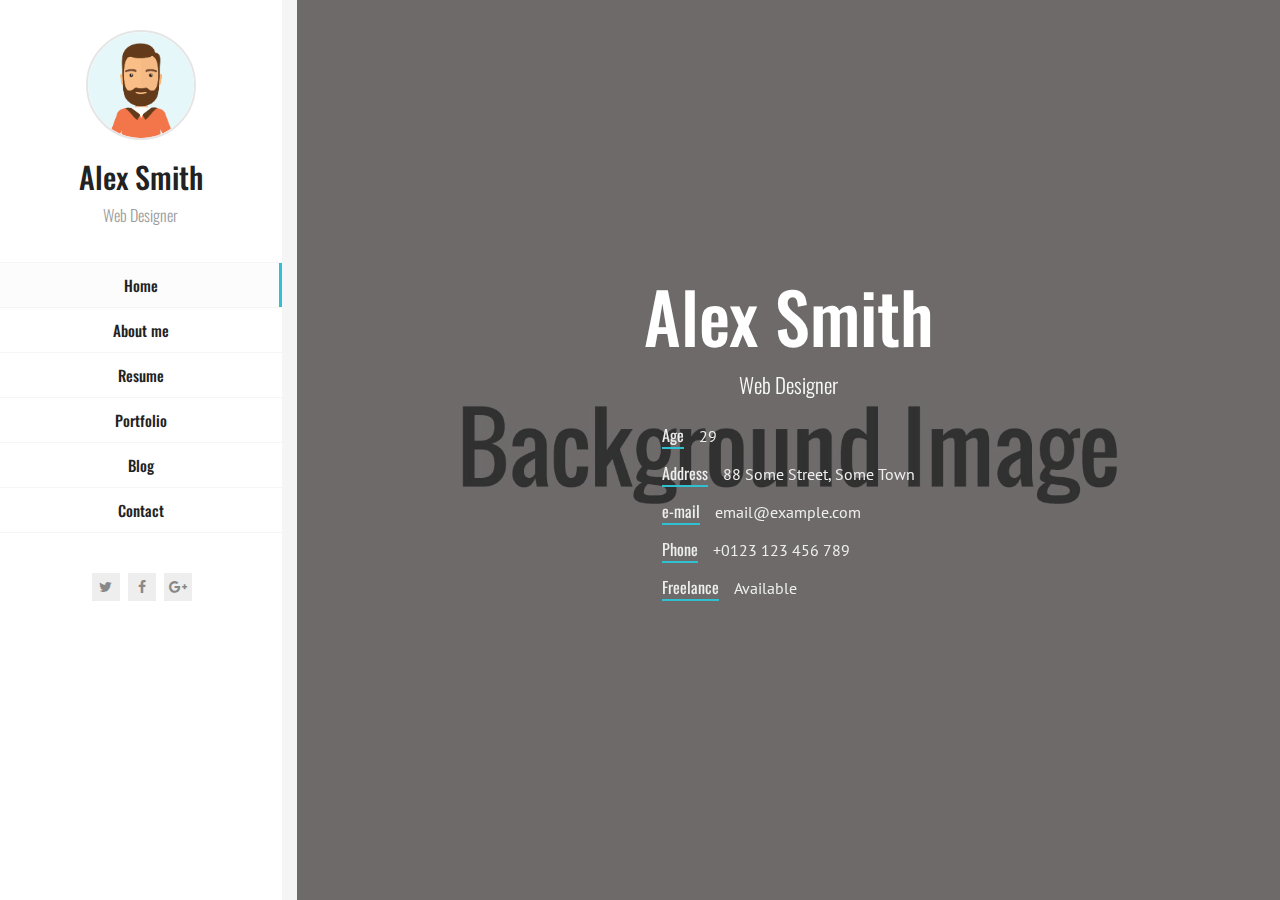
==== Sunshine - Responsive vCard Template v2/sunshine-html-template-blue/index.html @ 58177de7 "initial addition" ====
<!DOCTYPE html>
<html lang="en" class="no-js">
  <head>
    <meta charset="UTF-8" />
    <meta http-equiv="X-UA-Compatible" content="IE=edge"> 
    <title>Sunshine - Responsive vCard Template</title>
    <meta name="viewport" content="width=device-width, initial-scale=1, maximum-scale=1" />
    <meta name="description" content="Sunshine - Responsive vCard Template" />
    <meta name="keywords" content="vcard, resposnive, retina, resume, jquery, css3, bootstrap, Sunshine, portfolio" />
    <meta name="author" content="lmtheme" />
    <link rel="shortcut icon" href="favicon.ico">

    <link rel="stylesheet" href="css/bootstrap.css">
    <link rel="stylesheet" href="css/normalize.css">
    <link rel="stylesheet" href="css/transition-animations.css">
    <link rel="stylesheet" href="css/owl.carousel.css">
    <link rel="stylesheet" href="css/magnific-popup.css">
    <link rel="stylesheet" href="css/animate.css">
    <link rel="stylesheet" href="css/main.css" type="text/css">

    <script src="js/jquery-2.1.3.min.js"></script>
    <script src="js/modernizr.custom.js"></script>

    <script src='https://www.google.com/recaptcha/api.js'></script>
  </head>

  <body>
    <!-- Loading animation -->
    <div class="preloader">
      <div class="preloader-animation">
        <div class="dot1"></div>
        <div class="dot2"></div>
      </div>
    </div>
    <!-- /Loading animation -->

    <div id="page" class="page">
      <!-- Header -->
      <header id="site_header" class="header mobile-menu-hide">
        <div class="my-photo">
          <img src="images/my_photo.png" alt="image">
          <div class="mask"></div>
        </div>

        <div class="site-title-block">
          <h1 class="site-title">Alex Smith</h1>
          <p class="site-description">Web Designer</p>
        </div>

        <!-- Navigation & Social buttons -->
        <div class="site-nav">
          <!-- Main menu -->
          <ul id="nav" class="site-main-menu">
            <!-- About Me Subpage link -->
            <li>
              <a class="pt-trigger" href="#home" data-animation="58" data-goto="1">Home</a><!-- href value = data-id without # of .pt-page. Data-goto is the number of section -->
            </li>
            <!-- /About Me Subpage link -->
            <!-- About Me Subpage link -->
            <li>
              <a class="pt-trigger" href="#about_me" data-animation="59" data-goto="2">About me</a>
            </li>
            <!-- /About Me Subpage link -->
            <li>
              <a class="pt-trigger" href="#resume" data-animation="60" data-goto="3">Resume</a>
            </li>
            <li>
              <a class="pt-trigger" href="#portfolio" data-animation="61" data-goto="4">Portfolio</a>
            </li>
            <li>
              <a class="pt-trigger" href="#blog" data-animation="58" data-goto="5">Blog</a>
            </li>
            <li>
              <a class="pt-trigger" href="#contact" data-animation="59" data-goto="6">Contact</a>
            </li>
          </ul>
          <!-- /Main menu -->

          <!-- Social buttons -->
          <ul class="social-links">
            <li><a class="tip social-button" href="#" title="Twitter"><i class="fa fa-twitter"></i></a></li> <!-- Full list of social icons: http://fontawesome.io/icons/#brand -->
            <li><a class="tip social-button" href="#" title="Facebook"><i class="fa fa-facebook"></i></a></li>
            <li><a class="tip social-button" href="#" title="Google Plus"><i class="fa fa-google-plus"></i></a></li>
            <!--<li><a class="tip social-button" href="#" title="Youtube"><i class="fa fa-youtube"></i></a></li>-->
            <!--<li><a class="tip social-button" href="#" title="last.fm"><i class="fa fa-lastfm"></i></a></li>-->
            <!--<li><a class="tip social-button" href="#" title="Dribbble"><i class="fa fa-dribbble"></i></a></li>-->
          </ul>
          <!-- /Social buttons -->
        </div>
        <!-- Navigation & Social buttons -->
      </header>
      <!-- /Header -->

      <!-- Mobile Header -->
      <div class="mobile-header mobile-visible">
        <div class="mobile-logo-container">
          <div class="mobile-site-title">Alex Smith</div>
        </div>

        <a class="menu-toggle mobile-visible">
          <i class="fa fa-bars"></i>
        </a>
      </div>
      <!-- /Mobile Header -->

      <!-- Main Content -->
      <div id="main" class="site-main">
        <!-- Page changer wrapper -->
        <div class="pt-wrapper">
          <!-- Subpages -->
          <div class="subpages">

            <!-- Home Subpage -->
            <section class="pt-page pt-page-1 section-with-bg section-paddings-0" style="background-image: url(images/home_page_bg_1.jpg);" data-id="home">
              <div class="home-page-block-bg">
                <div class="mask"></div>
              </div>
              <div class="home-page-block">
                <div class="v-align">
                  <h2>Alex Smith</h2>
                  <div id="rotate" class="text-rotate">
                    <div>
                      <p class="home-page-description">Web Designer</p>
                    </div>
                    <div>
                      <p class="home-page-description">Frontend-developer</p>
                    </div>
                  </div>

                  <div class="block end" style="text-align: center">
                    <ul class="info-list">
                      <li><span class="title">Age</span><span class="value">29</span></li>
                      <li><span class="title">Address</span><span class="value">88 Some Street, Some Town</span></li>
                      <li><span class="title">e-mail</span><span class="value"><a href="mailto:email@example.com">email@example.com</a></span></li>
                      <li><span class="title">Phone</span><span class="value">+0123 123 456 789</span></li>
                      <li><span class="title">Freelance</span><span class="value available">Available</span></li>
                    </ul>
                  </div>
                </div>
              </div>
            </section>
            <!-- End of Home Subpage -->

            <!-- About Me Subpage -->
            <section class="pt-page pt-page-2" data-id="about_me">
              <div class="section-title-block">
                <h2 class="section-title">About Me</h2>
                <h5 class="section-description">Artist, Thinker, Creative Doer</h5>
              </div>

              <div class="row">
                <div class="col-sm-6 col-md-6 subpage-block">
                  <div class="general-info">
                    <h3>I am Web Developer/Designer @ Company.com</h3>
                    <p>Proin laoreet elementum ligula, ac tincidunt lorem accumsan nec. Fusce eget urna ante. Donec massa velit, varius a accumsan ac, tempor iaculis massa. Sed placerat justo sed libero varius vulputate. Ut a mi tempus massa malesuada fermentum.</p>
                    <p>Sed eleifend sed nibh nec fringilla. Donec eu cursus sem, vitae tristique ante. Cras pretium rutrum egestas. Integer ultrices libero sed justo vehicula, eget tincidunt tortor tempus. Sed tellus nibh, lobortis ut blandit sed, convallis a mauris.</p>
                  </div>
                </div>

                <div class="col-sm-6 col-md-6 subpage-block">
                  <div class="block-title">
                    <h3>Testimonials</h3>
                  </div>
                  <div class="testimonials owl-carousel">
                    <!-- Testimonial 2 -->
                    <div class="testimonial-item">
                      <!-- Testimonial Content -->
                      <div class="testimonial-content">
                        <div class="testimonial-text">
                          <p>"Proin auctor pulvinar tellus, et venenatis ligula pharetra eu. Duis dictum nisi sed pellentesque euismod."</p>
                        </div>
                      </div>            
                      <!-- /Testimonial Content -->  
                      <!-- Testimonial Author -->
                      <div class="testimonial-credits">
                        <!-- Picture -->
                        <div class="testimonial-picture">
                          <img src="images/testimonials/testimonila_photo_2.png" alt="">
                        </div>              
                        <!-- /Picture -->
                        <!-- Testimonial author information -->
                        <div class="testimonial-author-info">
                          <p class="testimonial-author">Bryan Morris</p>
                          <p class="testimonial-firm">Sun Foods</p>
                        </div>
                      </div>
                      <!-- /Testimonial author information -->               
                    </div>
                    <!-- End of Testimonial 2 -->

                    <!-- Testimonial 2 -->
                    <div class="testimonial-item" style="width:100%">
                      <!-- Testimonial Content -->
                      <div class="testimonial-content">
                        <div class="testimonial-text">
                          <p>"Vivamus porta dapibus tristique. Suspendisse et arcu eget nisi convallis eleifend nec ac lorem."</p>
                        </div>
                      </div>            
                      <!-- /Testimonial Content -->  
                      <!-- Testimonial Author -->
                      <div class="testimonial-credits">
                        <!-- Picture -->
                        <div class="testimonial-picture">
                          <img src="images/testimonials/testimonial_photo_1.png" alt="">
                        </div>              
                        <!-- /Picture -->
                        <!-- Testimonial author information -->
                        <div class="testimonial-author-info">
                          <p class="testimonial-author">John Doe</p>
                          <p class="testimonial-firm">Apple Inc.</p>
                        </div>
                      </div>
                      <!-- /Testimonial author information -->               
                    </div>
                    <!-- End of Testimonial 2 -->
                  </div>
                </div>
              </div>

              <!-- Services block -->
              <div class="block-title">
                <h3>Services</h3>
              </div>

              <div class="row">
                <div class="col-sm-6 col-md-3 subpage-block">
                  <div class="service-block"> 
                    <div class="service-info">
                      <img src="images/service/web_design.png" alt="Responsive Design">
                      <h4>Web Design</h4>
                      <p>Lorem ipsum dolor sit amet, consectetur adipisicing elit, sed do eiusmod tempor.</p>
                    </div>
                  </div>
                </div>

                <div class="col-sm-6 col-md-3 subpage-block">
                  <div class="service-block"> 
                    <div class="service-info">
                      <img src="images/service/copywrite.png" alt="Copywriter">
                      <h4>Copywriter</h4>
                      <p>Lorem ipsum dolor sit amet, consectetur adipisicing elit, sed do eiusmod tempor.</p>
                    </div>
                  </div>
                </div>

                <div class="col-sm-6 col-md-3 subpage-block">
                  <div class="service-block"> 
                    <div class="service-info">
                      <img src="images/service/ecommerce.png" alt="E-Commerce">
                      <h4>E-Commerce</h4>
                      <p>Lorem ipsum dolor sit amet, consectetur adipisicing elit, sed do eiusmod tempor.</p>
                    </div>
                  </div>
                </div>

                <div class="col-sm-6 col-md-3 subpage-block">
                  <div class="service-block"> 
                    <div class="service-info">
                      <img src="images/service/management.png" alt="Management">
                      <h4>Management</h4>
                      <p>Lorem ipsum dolor sit amet, consectetur adipisicing elit, sed do eiusmod tempor.</p>
                    </div>
                  </div>
                </div>
              </div>
              <!-- End of Services block -->

              <!-- Clients block -->
              <div class="block-title">
                <h3>Clients</h3>
              </div>

              <div class="row">
                <div class="col-sm-4 col-md-2 subpage-block">
                  <div class="client_block">
                    <a href="#" target="_blank"><img src="images/clients/client_1.png" alt="image"></a>
                  </div>
                </div>

                <div class="col-sm-4 col-md-2 subpage-block">
                  <div class="client_block">
                    <a href="#" target="_blank"><img src="images/clients/client_2.png" alt="image"></a>
                  </div>
                </div>

                <div class="col-sm-4 col-md-2 subpage-block">
                  <div class="client_block">
                    <a href="#" target="_blank"><img src="images/clients/client_3.png" alt="image"></a>
                  </div>
                </div>

                <div class="col-sm-4 col-md-2 subpage-block">
                  <div class="client_block">
                    <a href="#" target="_blank"><img src="images/clients/client_4.png" alt="image"></a>
                  </div>
                </div>

                <div class="col-sm-4 col-md-2 subpage-block">
                  <div class="client_block">
                    <a href="#" target="_blank"><img src="images/clients/client_5.png" alt="image"></a>
                  </div>
                </div>

                <div class="col-sm-4 col-md-2 subpage-block">
                  <div class="client_block">
                    <a href="#" target="_blank"><img src="images/clients/client_6.png" alt="image"></a>
                  </div>
                </div>
              </div>
              <!-- End of Clients block -->

              <!-- Fun facts block -->
              <div class="block-title">
                <h3>Fun Facts</h3>
              </div>

              <div class="row">
                <div class="col-sm-6 col-md-3 subpage-block">
                  <div class="fun-fact-block gray-bg"> 
                    <i class="pe-7s-icon pe-7s-smile"></i>
                    <h4>Happy Clients</h4>
                    <span class="fun-value">1,024</span>
                  </div>
                </div>

                <div class="col-sm-6 col-md-3 subpage-block">
                  <div class="fun-fact-block"> 
                    <i class="pe-7s-icon pe-7s-alarm"></i>
                    <h4>Working Hours</h4>
                    <span class="fun-value">6,256</span>
                  </div>
                </div>

                <div class="col-sm-6 col-md-3 subpage-block">
                  <div class="fun-fact-block gray-bg"> 
                    <i class="pe-7s-icon pe-7s-medal"></i>
                    <h4>Awards Won</h4>
                    <span class="fun-value">21</span>
                  </div>
                </div>

                <div class="col-sm-6 col-md-3 subpage-block">
                  <div class="fun-fact-block"> 
                    <i class="pe-7s-icon pe-7s-coffee"></i>
                    <h4>Coffee Consumed</h4>
                    <span class="fun-value">20,000</span>
                  </div>
                </div>
              </div>
              <!-- End of Fun fucts block -->
            </section>
            <!-- End of About Me Subpage -->

            <!-- Resume Subpage -->
            <section class="pt-page pt-page-3" data-id="resume">
              <div class="section-title-block">
                <h2 class="section-title">Resume</h2>
                <h5 class="section-description">6 Years of Experience</h5>
              </div>

              <div class="row">
                <div class="col-sm-6 col-md-4 subpage-block">
                  <div class="block-title">
                    <h3>Education</h3>
                  </div>
                  <div class="timeline">
                    <!-- Single event -->
                    <div class="timeline-event te-primary">
                      <h5 class="event-date">2010</h5>
                      <h4 class="event-name">Specialization Course</h4>
                      <span class="event-description">University of Studies</span>
                      <p>Mauris magna sapien, pharetra consectetur fringilla vitae, interdum sed tortor.</p>
                    </div>
                    <!-- Single event -->
                    <div class="timeline-event te-primary">
                      <h5 class="event-date">2009</h5>
                      <h4 class="event-name">Specialization Course</h4>
                      <span class="event-description">University of Studies</span>
                      <p>Mauris magna sapien, pharetra consectetur fringilla vitae, interdum sed tortor.</p>
                    </div>
                    <!-- Single event -->
                    <div class="timeline-event te-primary">
                      <h5 class="event-date">2008</h5>
                      <h4 class="event-name">Specialization Course</h4>
                      <span class="event-description">University of Studies</span>
                      <p>Mauris magna sapien, pharetra consectetur fringilla vitae, interdum sed tortor.</p>
                    </div>
                  </div>
                </div>

                <div class="col-sm-6 col-md-4 subpage-block">
                  <div class="block-title">
                    <h3>Experience</h3>
                  </div>
                  <div class="timeline">
                    <!-- Single event -->
                    <div class="timeline-event te-primary">
                      <h5 class="event-date">Dec 2012 - Current</h5>
                      <h4 class="event-name">Frontend-developer</h4>
                      <span class="event-description">Web Agency</span>
                      <p>Mauris magna sapien, pharetra consectetur fringilla vitae, interdum sed tortor.</p>
                    </div>
                    <!-- Single event -->
                    <div class="timeline-event te-primary">
                      <h5 class="event-date">Dec 2011 - Nov 2012</h5>
                      <h4 class="event-name">Web Designer</h4>
                      <span class="event-description">Apple Inc.</span>
                      <p>Mauris magna sapien, pharetra consectetur fringilla vitae, interdum sed tortor.</p>
                    </div>
                    <!-- Single event -->
                    <div class="timeline-event te-primary">
                      <h5 class="event-date">Jan 2010 - Dec 2011</h5>
                      <h4 class="event-name">Graphic Designer</h4>
                      <span class="event-description">Web Agency</span>
                      <p>Mauris magna sapien, pharetra consectetur fringilla vitae, interdum sed tortor.</p>
                    </div>
                  </div>
                </div>

                <div class="col-sm-6 col-md-4 subpage-block">
                  <div class="block-title">
                    <h3>Design Skills</h3>
                  </div>
                  <div class="skills-info">
                    <h4>Web Design</h4>                               
                    <div class="skill-container">
                      <div class="skill-percentage skill-1"></div>
                    </div>

                    <h4>Graphic Design</h4>
                    <div class="skill-container">
                      <div class="skill-percentage skill-2"></div>
                    </div>

                    <h4>Print Design</h4>
                    <div class="skill-container">
                      <div class="skill-percentage skill-3"></div>
                    </div> 
                  </div>

                  <div class="block-title">
                    <h3>Coding Skills</h3>
                  </div>
                  <div class="skills-info">
                    <h4>HML5</h4>                               
                    <div class="skill-container">
                      <div class="skill-percentage skill-4"></div>
                    </div>

                    <h4>CSS3</h4>
                    <div class="skill-container">
                      <div class="skill-percentage skill-5"></div>
                    </div>

                    <h4>jQuery</h4>
                    <div class="skill-container">
                      <div class="skill-percentage skill-6"></div>
                    </div>

                    <h4>Wordpress</h4>
                    <div class="skill-container">
                      <div class="skill-percentage skill-7"></div>
                    </div>

                    <h4>PHP</h4>
                    <div class="skill-container">
                      <div class="skill-percentage skill-8"></div>
                    </div>
                  </div>
                </div>
              </div>
              <div class="row">
                <div class="col-sm-12 col-md-12">
                  <div class="download-cv-block">
                    <a class="button" target="_blank" href="#">Download CV</a>
                  </div>
                </div>
              </div>
            </section>
            <!-- End Resume Subpage -->


            <!-- Portfolio Subpage -->
            <section class="pt-page pt-page-4" data-id="portfolio">
              <div class="section-title-block">
                <h2 class="section-title">Portfolio</h2>
                <h5 class="section-description">My Best Works</h5>
              </div>

              <!-- Portfolio Content -->
              <div class="portfolio-content">
                            
                <!-- Portfolio filter -->
                <ul id="portfolio_filters" class="portfolio-filters">
                  <li class="active">
                    <a class="filter btn btn-sm btn-link active" data-group="all">All</a>
                  </li>
                  <li>
                    <a class="filter btn btn-sm btn-link" data-group="media">Media</a>
                  </li>
                  <li>
                    <a class="filter btn btn-sm btn-link" data-group="illustration">Illustration</a>
                  </li>
                  <li>
                    <a class="filter btn btn-sm btn-link" data-group="video">Video</a>
                  </li>
                </ul>
                <!-- End of Portfolio filter -->

                <!-- Portfolio Grid -->
                <div id="portfolio_grid" class="portfolio-grid portfolio-masonry masonry-grid-3">

                  <!-- Portfolio Item 1 -->
                  <figure class="item" data-groups='["all", "media"]'>
                    <a class="ajax-page-load" href="portfolio-1.html">
                      <img src="images/portfolio/1.jpg" alt="">
                      <div>
                        <h5 class="name">Project Name</h5>
                        <small>Media</small>
                        <i class="fa fa-file-text-o"></i>
                      </div>
                    </a>
                  </figure>
                  <!-- /Portfolio Item 1 -->

                  <!-- Portfolio Item 2 -->
                  <figure class="item" data-groups='["all", "video"]'>
                    <a href="https://player.vimeo.com/video/97102654?autoplay=1" title="Praesent Dolor Ex" class="lightbox mfp-iframe">
                      <img src="images/portfolio/2.jpg" alt="">
                      <div>
                        <h5 class="name">Project Name</h5>
                        <small>Video</small>
                        <i class="fa fa-video-camera"></i>
                      </div>
                    </a>
                  </figure>
                  <!-- /Portfolio Item 2 -->

                  <!-- Portfolio Item 3 -->
                  <figure class="item" data-groups='["all","illustration"]'>
                    <a href="images/portfolio/3.jpg" class="lightbox" title="Duis Eu Eros Viverra">
                      <img src="images/portfolio/3.jpg" alt="">
                      <div>
                        <h5 class="name">Project Name</h5>
                        <small>Illustration</small>
                        <i class="fa fa-image"></i>
                      </div>
                    </a>
                  </figure>
                  <!-- /Portfolio Item 3 -->

                  <!-- Portfolio Item 4 -->
                  <figure class="item" data-groups='["all", "media"]'>
                    <a class="ajax-page-load" href="portfolio-1.html">
                      <img src="images/portfolio/4.jpg" alt="">
                      <div>
                        <h5 class="name">Project Name</h5>
                        <small>Media</small>
                        <i class="fa fa-file-text-o"></i>
                      </div>
                    </a>
                  </figure>
                  <!-- /Portfolio Item 4 -->

                  <!-- Portfolio Item 5 -->
                  <figure class="item" data-groups='["all", "illustration"]'>
                    <a href="images/portfolio/5.jpg" class="lightbox" title="Aliquam Condimentum Magna Rhoncus">
                      <img src="images/portfolio/5.jpg" alt="">
                      <div>
                        <h5 class="name">Project Name</h5>
                        <small>Illustration</small>
                        <i class="fa fa-image"></i>
                      </div>
                    </a>
                  </figure>
                  <!-- /Portfolio Item 5 -->

                  <!-- Portfolio Item 6 -->
                  <figure class="item" data-groups='["all", "media"]'>
                    <a class="ajax-page-load" href="portfolio-1.html">
                      <img src="images/portfolio/6.jpg" alt="">
                      <div>
                        <h5 class="name">Project Name</h5>
                        <small>Media</small>
                        <i class="fa fa-file-text-o"></i>
                      </div>
                    </a>
                  </figure>
                  <!-- /Portfolio Item 6 -->

                  <!-- Portfolio Item 7 -->
                  <figure class="item" data-groups='["all", "video"]'>
                    <a href="https://player.vimeo.com/video/97102654?autoplay=1" title="Nulla Facilisi" class="lightbox mfp-iframe">
                      <img src="images/portfolio/7.jpg" alt="">
                      <div>
                        <h5 class="name">Project Name</h5>
                        <small>Video</small>
                        <i class="fa fa-video-camera"></i>
                      </div>
                    </a>
                  </figure>
                  <!-- /Portfolio Item 7 -->

                  <!-- Portfolio Item 8 -->
                  <figure class="item" data-groups='["all",  "media"]'>
                    <a class="ajax-page-load" href="portfolio-1.html">
                      <img src="images/portfolio/8.jpg" alt="">
                      <div>
                        <h5 class="name">Project Name</h5>
                        <small>Media</small>
                        <i class="fa fa-file-text-o"></i>
                      </div>
                    </a>
                  </figure>
                  <!-- /Portfolio Item 8 -->

                  <!-- Portfolio Item 9 -->
                  <figure class="item" data-groups='["all","illustration"]'>
                    <a href="images/portfolio/9.jpg" class="lightbox" title="Mauris Neque Dolor">
                      <img src="images/portfolio/9.jpg" alt="">
                      <div>
                        <h5 class="name">Project Name</h5>
                        <small>Illustration</small>
                        <i class="fa fa-image"></i>
                      </div>
                    </a>
                  </figure>
                  <!-- /Portfolio Item 9 -->

                  <!-- Portfolio Item 10 -->
                  <figure class="item" data-groups='["all", "video"]'>
                    <a href="https://player.vimeo.com/video/97102654?autoplay=1" title="Donec Lectus Arcu" class="lightbox mfp-iframe">
                      <img src="images/portfolio/10.jpg" alt="">
                      <div>
                        <h5 class="name">Project Name</h5>
                        <small>Video</small>
                        <i class="fa fa-video-camera"></i>
                      </div>
                    </a>
                  </figure>
                  <!-- /Portfolio Item 10 -->

                  <!-- Portfolio Item 11 -->
                  <figure class="item" data-groups='["all","illustration"]'>
                    <a href="images/portfolio/11.jpg" class="lightbox" title="Duis Eu Eros Viverra">
                      <img src="images/portfolio/11.jpg" alt="">
                      <div>
                        <h5 class="name">Project Name</h5>
                        <small>Illustration</small>
                        <i class="fa fa-image"></i>
                      </div>
                    </a>
                  </figure>
                  <!-- /Portfolio Item 11 -->

                  <!-- Portfolio Item 12 -->
                  <figure class="item" data-groups='["all","media"]'>
                    <a class="ajax-page-load" href="portfolio-1.html">
                      <img src="images/portfolio/12.jpg" alt="">
                      <div>
                        <h5 class="name">Project Name</h5>
                        <small>Media</small>
                        <i class="fa fa-file-text-o"></i>
                      </div>
                    </a>
                  </figure>
                  <!-- /Portfolio Item 12 -->
                </div>
                <!-- /Portfolio Grid -->

              </div>
              <!-- /Portfolio Content -->

            </section>
            <!-- /Portfolio Subpage -->

            <!-- Blog Subpage -->
            <section class="pt-page pt-page-5" data-id="blog">
              <div class="section-title-block">
                <h2 class="section-title">Blog</h2>
                <h5 class="section-description">My Diary</h5>
              </div>
              <div class="blog-masonry">
                <!-- Blog Post 1 -->
                <div class="item">
                  <div class="blog-card">
                    <div class="media-block">
                      <a href="blog-post-1.html">
                        <img class="post-image img-responsive" src="images/blog/blog_post_1.jpg" alt="blog-post-1" />
                        <div class="mask"></div>
                        <div class="post-date"><span class="day">6</span><span class="month">Dec</span><!--<span class="year">2016</span>--></div>
                      </a>
                    </div>
                    <div class="post-info">
                      <ul class="category">
                        <li><a href="#">Travel</a></li>
                      </ul>
                      <a href="blog-post-1.html"><h4 class="blog-item-title">Bootstrap is the Most Popular Framework</h4></a>
                    </div>
                  </div>
                </div>
                <!-- End of Blog Post 1 -->

                <!-- Blog Post 2 -->
                <div class="item">
                  <div class="blog-card">
                    <div class="media-block">
                      <a href="blog-post-1.html">
                        <img class="post-image img-responsive" src="images/blog/blog_post_2.jpg" alt="blog-post-2" />
                        <div class="mask"></div>
                        <div class="post-date"><span class="day">3</span><span class="month">Nov</span><!--<span class="year">2016</span>--></div>
                      </a>
                    </div>
                    <div class="post-info">
                      <ul class="category">
                        <li><a href="#">jQuery</a></li>
                      </ul>
                      <a href="blog-post-1.html"><h4 class="blog-item-title">One Framework, Every Device</h4></a>
                    </div>
                  </div>
                </div>
                <!-- End of Blog Post 2 -->

                <!-- Blog Post 3 -->
                <div class="item">
                  <div class="blog-card">
                    <div class="media-block">
                      <a href="blog-post-1.html">
                        <img class="post-image img-responsive" src="images/blog/blog_post_3.jpg" alt="blog-post-3" />
                        <div class="mask"></div>
                        <div class="post-date"><span class="day">12</span><span class="month">Oct</span><!--<span class="year">2016</span>--></div>
                      </a>
                    </div>
                    <div class="post-info">
                      <ul class="category">
                        <li><a href="#">Sport</a></li>
                      </ul>
                      <a href="blog-post-1.html"><h4 class="blog-item-title">Designed for Everyone, Everywhere</h4></a>
                    </div>
                  </div>
                </div>
                <!-- End of Blog Post 3 -->

                <!-- Blog Post 4 -->
                <div class="item">
                  <div class="blog-card">
                    <div class="media-block">
                      <a href="blog-post-1.html">
                        <img class="post-image img-responsive" src="images/blog/blog_post_4.jpg" alt="blog-post-4" />
                        <div class="mask"></div>
                        <div class="post-date"><span class="day">18</span><span class="month">Aug</span><!--<span class="year">2016</span>--></div>
                      </a>
                    </div>
                    <div class="post-info">
                      <ul class="category">
                        <li><a href="#">CSS</a></li>
                      </ul>
                      <a href="blog-post-1.html"><h4 class="blog-item-title">An Introduction To PostCSS</h4></a>
                    </div>
                  </div>
                </div>
                <!-- End of Blog Post 4 -->

                <!-- Blog Post 5 -->
                <div class="item">
                  <div class="blog-card">
                    <div class="media-block">
                      <a href="blog-post-1.html">
                        <img class="post-image img-responsive" src="images/blog/blog_post_5.jpg" alt="blog-post-5" />
                        <div class="mask"></div>
                        <div class="post-date"><span class="day">2</span><span class="month">Jul</span><!--<span class="year">2016</span>--></div>
                      </a>
                    </div>
                    <div class="post-info">                        
                      <ul class="category">
                        <li><a href="#">CSS3</a></li>
                      </ul>
                      <a href="blog-post-1.html"><h4 class="blog-item-title">Original and Innovative Web Layouts</h4></a>
                    </div>
                  </div>
                </div>
                <!-- End of Blog Post 5 -->

                <!-- Blog Post 6 -->
                <div class="item">
                  <div class="blog-card">
                    <div class="media-block">
                      <a href="blog-post-1.html">
                        <img class="post-image img-responsive" src="images/blog/blog_post_6.jpg" alt="blog-post-6" />
                        <div class="mask"></div>
                        <div class="post-date"><span class="day">8</span><span class="month">May</span><!--<span class="year">2016</span>--></div>
                      </a>
                    </div>
                    <div class="post-info">
                      <ul class="category">
                        <li><a href="#">HTML5</a></li>
                      </ul>
                      <a href="blog-post-1.html"><h4 class="blog-item-title">Creative and Innovative Navigation Designs</h4></a>
                    </div>
                  </div>
                </div>
                <!-- End of Blog Post 6 -->

                <!-- Blog Post 7 -->
                <div class="item">
                  <div class="blog-card">
                    <div class="media-block">
                      <a href="blog-post-1.html">
                        <img class="post-image img-responsive" src="images/blog/blog_post_7.jpg" alt="blog-post-7" />
                        <div class="mask"></div>
                        <div class="post-date"><span class="day">7</span><span class="month">Apr</span><!--<span class="year">2016</span>--></div>
                      </a>
                    </div>
                    <div class="post-info">
                      <ul class="category">
                        <li><a href="#">Design</a></li>
                      </ul>
                      <a href="blog-post-1.html"><h4 class="blog-item-title">Navigation for Mega-Sites</h4></a>
                    </div>
                  </div>
                </div>
                <!-- End of Blog Post 7 -->

                <!-- Blog Post 8 -->
                <div class="item">
                  <div class="blog-card">
                    <div class="media-block">
                      <a href="blog-post-1.html">
                        <img class="post-image img-responsive" src="images/blog/blog_post_8.jpg" alt="blog-post-8" />
                        <div class="mask"></div>
                        <div class="post-date"><span class="day">21</span><span class="month">Mar</span><!--<span class="year">2016</span>--></div>
                      </a>
                    </div>
                    <div class="post-info">
                      <ul class="category">
                        <li><a href="#">CSS3</a></li>
                      </ul>
                      <a href="blog-post-1.html"><h4 class="blog-item-title">Front-End Challenge Accepted: CSS 3D Cube</h4></a>
                    </div>
                  </div>
                </div>
                <!-- End of Blog Post 8 -->
              </div>
            </section>
            <!-- End Blog Subpage -->

            <!-- Contact Subpage -->
            <section class="pt-page pt-page-6" data-id="contact">
              <div class="section-title-block">
                <h2 class="section-title">Contact</h2>
                <h5 class="section-description">Get in Touch</h5>
              </div>

              <div class="row">
                <div class="col-sm-6 col-md-6 subpage-block">
                  <div class="block-title">
                    <h3>Get in Touch</h3>
                  </div>
                  <p>Sed eleifend sed nibh nec fringilla. Donec eu cursus sem, vitae tristique ante. Cras pretium rutrum egestas. Integer ultrices libero sed justo vehicula, eget tincidunt tortor tempus.</p>
                  <div class="contact-info-block">
                    <div class="ci-icon">
                      <i class="pe-7s-icon pe-7s-map-marker"></i>
                    </div>
                    <div class="ci-text">
                      <h5>Los Angeles, USA</h5>
                    </div>
                  </div>
                  <div class="contact-info-block">
                    <div class="ci-icon">
                      <i class="pe-7s-icon pe-7s-mail"></i>
                    </div>
                    <div class="ci-text">
                      <h5>alexsmith@example.com</h5>
                    </div>
                  </div>
                  <div class="contact-info-block">
                    <div class="ci-icon">
                      <i class="pe-7s-icon pe-7s-call"></i>
                    </div>
                    <div class="ci-text">
                      <h5>+123 654 78900</h5>
                    </div>
                  </div>
                  <div class="contact-info-block">
                    <div class="ci-icon">
                      <i class="pe-7s-icon pe-7s-check"></i>
                    </div>
                    <div class="ci-text">
                      <h5>Freelance Available</h5>
                    </div>
                  </div>
                </div>

                <div class="col-sm-6 col-md-6 subpage-block">
                  <div class="block-title">
                    <h3>Contact Form</h3>
                  </div>
                  <form id="contact-form" method="post" action="contact_form/contact_form.php">

                    <div class="messages"></div>

                    <div class="controls">
                      <div class="form-group">
                          <input id="form_name" type="text" name="name" class="form-control" placeholder="Full Name" required="required" data-error="Name is required.">
                          <div class="form-control-border"></div>
                          <i class="form-control-icon fa fa-user"></i>
                          <div class="help-block with-errors"></div>
                      </div>

                      <div class="form-group">
                          <input id="form_email" type="email" name="email" class="form-control" placeholder="Email Address" required="required" data-error="Valid email is required.">
                          <div class="form-control-border"></div>
                          <i class="form-control-icon fa fa-envelope"></i>
                          <div class="help-block with-errors"></div>
                      </div>

                      <div class="form-group">
                          <textarea id="form_message" name="message" class="form-control" placeholder="Message for me" rows="4" required="required" data-error="Please, leave me a message."></textarea>
                          <div class="form-control-border"></div>
                          <i class="form-control-icon fa fa-comment"></i>
                          <div class="help-block with-errors"></div>
                      </div>

                      <div class="g-recaptcha" data-sitekey="6LdqmCAUAAAAAMMNEZvn6g4W5e0or2sZmAVpxVqI" data-callback="correctCaptcha"></div>

                      <input type="submit" class="button btn-send" value="Send message">
                    </div>
                  </form>
                </div>
              </div>
            </section>
            <!-- End Contact Subpage -->

          </div>
        </div>
        <!-- /Page changer wrapper -->
      </div>
      <!-- /Main Content -->
    </div>

    <script src="js/bootstrap.min.js"></script>
    <script src="js/page-transition.js"></script>
    <script src="js/imagesloaded.pkgd.min.js"></script>
    <script src="js/validator.js"></script>
    <script src="js/jquery.shuffle.min.js"></script>
    <script src="js/masonry.pkgd.min.js"></script>
    <script src="js/owl.carousel.min.js"></script>
    <script src="js/jquery.magnific-popup.min.js"></script>
    <script src="js/jquery.hoverdir.js"></script>
    <script src="js/main.js"></script>

  </body>
</html>
---- Sunshine - Responsive vCard Template v2/sunshine-html-template-blue/css/transition-animations.css ----
/* animation sets */

/* move from / to  */

.pt-page-moveToLeft {
	-webkit-animation: moveToLeft .6s ease both;
	animation: moveToLeft .6s ease both;
}

.pt-page-moveFromLeft {
	-webkit-animation: moveFromLeft .6s ease both;
	animation: moveFromLeft .6s ease both;
}

.pt-page-moveToRight {
	-webkit-animation: moveToRight .6s ease both;
	animation: moveToRight .6s ease both;
}

.pt-page-moveFromRight {
	-webkit-animation: moveFromRight .6s ease both;
	animation: moveFromRight .6s ease both;
}

.pt-page-moveToTop {
	-webkit-animation: moveToTop .6s ease both;
	animation: moveToTop .6s ease both;
}

.pt-page-moveFromTop {
	-webkit-animation: moveFromTop .6s ease both;
	animation: moveFromTop .6s ease both;
}

.pt-page-moveToBottom {
	-webkit-animation: moveToBottom .6s ease both;
	animation: moveToBottom .6s ease both;
}

.pt-page-moveFromBottom {
	-webkit-animation: moveFromBottom .6s ease both;
	animation: moveFromBottom .6s ease both;
}

/* fade */

.pt-page-fade {
	-webkit-animation: fade .7s ease both;
	animation: fade .7s ease both;
}

/* move from / to and fade */

.pt-page-moveToLeftFade {
	-webkit-animation: moveToLeftFade .7s ease both;
	animation: moveToLeftFade .7s ease both;
}

.pt-page-moveFromLeftFade {
	-webkit-animation: moveFromLeftFade .7s ease both;
	animation: moveFromLeftFade .7s ease both;
}

.pt-page-moveToRightFade {
	-webkit-animation: moveToRightFade .7s ease both;
	animation: moveToRightFade .7s ease both;
}

.pt-page-moveFromRightFade {
	-webkit-animation: moveFromRightFade .7s ease both;
	animation: moveFromRightFade .7s ease both;
}

.pt-page-moveToTopFade {
	-webkit-animation: moveToTopFade .7s ease both;
	animation: moveToTopFade .7s ease both;
}

.pt-page-moveFromTopFade {
	-webkit-animation: moveFromTopFade .7s ease both;
	animation: moveFromTopFade .7s ease both;
}

.pt-page-moveToBottomFade {
	-webkit-animation: moveToBottomFade .7s ease both;
	animation: moveToBottomFade .7s ease both;
}

.pt-page-moveFromBottomFade {
	-webkit-animation: moveFromBottomFade .7s ease both;
	animation: moveFromBottomFade .7s ease both;
}

/* move to with different easing */

.pt-page-moveToLeftEasing {
	-webkit-animation: moveToLeft .7s ease-in-out both;
	animation: moveToLeft .7s ease-in-out both;
}
.pt-page-moveToRightEasing {
	-webkit-animation: moveToRight .7s ease-in-out both;
	animation: moveToRight .7s ease-in-out both;
}
.pt-page-moveToTopEasing {
	-webkit-animation: moveToTop .7s ease-in-out both;
	animation: moveToTop .7s ease-in-out both;
}
.pt-page-moveToBottomEasing {
	-webkit-animation: moveToBottom .7s ease-in-out both;
	animation: moveToBottom .7s ease-in-out both;
}

/********************************* keyframes **************************************/

/* move from / to  */

@-webkit-keyframes moveToLeft {
	from { }
	to { -webkit-transform: translateX(-100%); }
}
@keyframes moveToLeft {
	from { }
	to { -webkit-transform: translateX(-100%); transform: translateX(-100%); }
}

@-webkit-keyframes moveFromLeft {
	from { -webkit-transform: translateX(-100%); }
}
@keyframes moveFromLeft {
	from { -webkit-transform: translateX(-100%); transform: translateX(-100%); }
}

@-webkit-keyframes moveToRight { 
	from { }
	to { -webkit-transform: translateX(100%); }
}
@keyframes moveToRight { 
	from { }
	to { -webkit-transform: translateX(100%); transform: translateX(100%); }
}

@-webkit-keyframes moveFromRight {
	from { -webkit-transform: translateX(100%); }
}
@keyframes moveFromRight {
	from { -webkit-transform: translateX(100%); transform: translateX(100%); }
}

@-webkit-keyframes moveToTop {
	from { }
	to { -webkit-transform: translateY(-100%); }
}
@keyframes moveToTop {
	from { }
	to { -webkit-transform: translateY(-100%); transform: translateY(-100%); }
}

@-webkit-keyframes moveFromTop {
	from { -webkit-transform: translateY(-100%); }
}
@keyframes moveFromTop {
	from { -webkit-transform: translateY(-100%); transform: translateY(-100%); }
}

@-webkit-keyframes moveToBottom {
	from { }
	to { -webkit-transform: translateY(100%); }
}
@keyframes moveToBottom {
	from { }
	to { -webkit-transform: translateY(100%); transform: translateY(100%); }
}

@-webkit-keyframes moveFromBottom {
	from { -webkit-transform: translateY(100%); }
}
@keyframes moveFromBottom {
	from { -webkit-transform: translateY(100%); transform: translateY(100%); }
}

/* fade */

@-webkit-keyframes fade {
	from { }
	to { opacity: 0.3; }
}
@keyframes fade {
	from { }
	to { opacity: 0.3; }
}

/* move from / to and fade */

@-webkit-keyframes moveToLeftFade {
	from { }
	to { opacity: 0.3; -webkit-transform: translateX(-100%); }
}
@keyframes moveToLeftFade {
	from { }
	to { opacity: 0.3; -webkit-transform: translateX(-100%); transform: translateX(-100%); }
}

@-webkit-keyframes moveFromLeftFade {
	from { opacity: 0.3; -webkit-transform: translateX(-100%); }
}
@keyframes moveFromLeftFade {
	from { opacity: 0.3; -webkit-transform: translateX(-100%); transform: translateX(-100%); }
}

@-webkit-keyframes moveToRightFade {
	from { }
	to { opacity: 0.3; -webkit-transform: translateX(100%); }
}
@keyframes moveToRightFade {
	from { }
	to { opacity: 0.3; -webkit-transform: translateX(100%); transform: translateX(100%); }
}

@-webkit-keyframes moveFromRightFade {
	from { opacity: 0.3; -webkit-transform: translateX(100%); }
}
@keyframes moveFromRightFade {
	from { opacity: 0.3; -webkit-transform: translateX(100%); transform: translateX(100%); }
}

@-webkit-keyframes moveToTopFade {
	from { }
	to { opacity: 0.3; -webkit-transform: translateY(-100%); }
}
@keyframes moveToTopFade {
	from { }
	to { opacity: 0.3; -webkit-transform: translateY(-100%); transform: translateY(-100%); }
}

@-webkit-keyframes moveFromTopFade {
	from { opacity: 0.3; -webkit-transform: translateY(-100%); }
}
@keyframes moveFromTopFade {
	from { opacity: 0.3; -webkit-transform: translateY(-100%); transform: translateY(-100%); }
}

@-webkit-keyframes moveToBottomFade {
	from { }
	to { opacity: 0.3; -webkit-transform: translateY(100%); }
}
@keyframes moveToBottomFade {
	from { }
	to { opacity: 0.3; -webkit-transform: translateY(100%); transform: translateY(100%); }
}

@-webkit-keyframes moveFromBottomFade {
	from { opacity: 0.3; -webkit-transform: translateY(100%); }
}
@keyframes moveFromBottomFade {
	from { opacity: 0.3; -webkit-transform: translateY(100%); transform: translateY(100%); }
}

/* scale and fade */

.pt-page-scaleDown {
	-webkit-animation: scaleDown .7s ease both;
	animation: scaleDown .7s ease both;
}

.pt-page-scaleUp {
	-webkit-animation: scaleUp .7s ease both;
	animation: scaleUp .7s ease both;
}

.pt-page-scaleUpDown {
	-webkit-animation: scaleUpDown .5s ease both;
	animation: scaleUpDown .5s ease both;
}

.pt-page-scaleDownUp {
	-webkit-animation: scaleDownUp .5s ease both;
	animation: scaleDownUp .5s ease both;
}

.pt-page-scaleDownCenter {
	-webkit-animation: scaleDownCenter .4s ease-in both;
	animation: scaleDownCenter .4s ease-in both;
}

.pt-page-scaleUpCenter {
	-webkit-animation: scaleUpCenter .4s ease-out both;
	animation: scaleUpCenter .4s ease-out both;
}

/********************************* keyframes **************************************/

/* scale and fade */

@-webkit-keyframes scaleDown {
	from { }
	to { opacity: 0; -webkit-transform: scale(.8); }
}
@keyframes scaleDown {
	from { }
	to { opacity: 0; -webkit-transform: scale(.8); transform: scale(.8); }
}

@-webkit-keyframes scaleUp {
	from { opacity: 0; -webkit-transform: scale(.8); }
}
@keyframes scaleUp {
	from { opacity: 0; -webkit-transform: scale(.8); transform: scale(.8); }
}

@-webkit-keyframes scaleUpDown {
	from { opacity: 0; -webkit-transform: scale(1.2); }
}
@keyframes scaleUpDown {
	from { opacity: 0; -webkit-transform: scale(1.2); transform: scale(1.2); }
}

@-webkit-keyframes scaleDownUp {
	from { }
	to { opacity: 0; -webkit-transform: scale(1.2); }
}
@keyframes scaleDownUp {
	from { }
	to { opacity: 0; -webkit-transform: scale(1.2); transform: scale(1.2); }
}

@-webkit-keyframes scaleDownCenter {
	from { }
	to { opacity: 0; -webkit-transform: scale(.7); }
}
@keyframes scaleDownCenter {
	from { }
	to { opacity: 0; -webkit-transform: scale(.7); transform: scale(.7); }
}

@-webkit-keyframes scaleUpCenter {
	from { opacity: 0; -webkit-transform: scale(.7); }
}
@keyframes scaleUpCenter {
	from { opacity: 0; -webkit-transform: scale(.7); transform: scale(.7); }
}

/* rotate sides first and scale */

.pt-page-rotateRightSideFirst {
	-webkit-transform-origin: 0% 50%;
	transform-origin: 0% 50%;
	-webkit-animation: rotateRightSideFirst .8s both ease-in;
	animation: rotateRightSideFirst .8s both ease-in;
}
.pt-page-rotateLeftSideFirst {
	-webkit-transform-origin: 100% 50%;
	transform-origin: 100% 50%;
	-webkit-animation: rotateLeftSideFirst .8s both ease-in;
	animation: rotateLeftSideFirst .8s both ease-in;
}
.pt-page-rotateTopSideFirst {
	-webkit-transform-origin: 50% 100%;
	transform-origin: 50% 100%;
	-webkit-animation: rotateTopSideFirst .8s both ease-in;
	animation: rotateTopSideFirst .8s both ease-in;
}
.pt-page-rotateBottomSideFirst {
	-webkit-transform-origin: 50% 0%;
	transform-origin: 50% 0%;
	-webkit-animation: rotateBottomSideFirst .8s both ease-in;
	animation: rotateBottomSideFirst .8s both ease-in;
}

/* flip */

.pt-page-flipOutRight {
	-webkit-transform-origin: 50% 50%;
	transform-origin: 50% 50%;
	-webkit-animation: flipOutRight .5s both ease-in;
	animation: flipOutRight .5s both ease-in;
}
.pt-page-flipInLeft {
	-webkit-transform-origin: 50% 50%;
	transform-origin: 50% 50%;
	-webkit-animation: flipInLeft .5s both ease-out;
	animation: flipInLeft .5s both ease-out;
}
.pt-page-flipOutLeft {
	-webkit-transform-origin: 50% 50%;
	transform-origin: 50% 50%;
	-webkit-animation: flipOutLeft .5s both ease-in;
	animation: flipOutLeft .5s both ease-in;
}
.pt-page-flipInRight {
	-webkit-transform-origin: 50% 50%;
	transform-origin: 50% 50%;
	-webkit-animation: flipInRight .5s both ease-out;
	animation: flipInRight .5s both ease-out;
}
.pt-page-flipOutTop {
	-webkit-transform-origin: 50% 50%;
	transform-origin: 50% 50%;
	-webkit-animation: flipOutTop .5s both ease-in;
	animation: flipOutTop .5s both ease-in;
}
.pt-page-flipInBottom {
	-webkit-transform-origin: 50% 50%;
	transform-origin: 50% 50%;
	-webkit-animation: flipInBottom .5s both ease-out;
	animation: flipInBottom .5s both ease-out;
}
.pt-page-flipOutBottom {
	-webkit-transform-origin: 50% 50%;
	transform-origin: 50% 50%;
	-webkit-animation: flipOutBottom .5s both ease-in;
	animation: flipOutBottom .5s both ease-in;
}
.pt-page-flipInTop {
	-webkit-transform-origin: 50% 50%;
	transform-origin: 50% 50%;
	-webkit-animation: flipInTop .5s both ease-out;
	animation: flipInTop .5s both ease-out;
}

/* rotate fall */

.pt-page-rotateFall {
	-webkit-transform-origin: 0% 0%;
	transform-origin: 0% 0%;
	-webkit-animation: rotateFall 1s both ease-in;
	animation: rotateFall 1s both ease-in;
}

/* rotate newspaper */
.pt-page-rotateOutNewspaper {
	-webkit-transform-origin: 50% 50%;
	transform-origin: 50% 50%;
	-webkit-animation: rotateOutNewspaper .5s both ease-in;
	animation: rotateOutNewspaper .5s both ease-in;
}
.pt-page-rotateInNewspaper {
	-webkit-transform-origin: 50% 50%;
	transform-origin: 50% 50%;
	-webkit-animation: rotateInNewspaper .5s both ease-out;
	animation: rotateInNewspaper .5s both ease-out;
}

/* push */
.pt-page-rotatePushLeft {
	-webkit-transform-origin: 0% 50%;
	transform-origin: 0% 50%;
	-webkit-animation: rotatePushLeft .8s both ease;
	animation: rotatePushLeft .8s both ease;
}
.pt-page-rotatePushRight {
	-webkit-transform-origin: 100% 50%;
	transform-origin: 100% 50%;
	-webkit-animation: rotatePushRight .8s both ease;
	animation: rotatePushRight .8s both ease;
}
.pt-page-rotatePushTop {
	-webkit-transform-origin: 50% 0%;
	transform-origin: 50% 0%;
	-webkit-animation: rotatePushTop .8s both ease;
	animation: rotatePushTop .8s both ease;
}
.pt-page-rotatePushBottom {
	-webkit-transform-origin: 50% 100%;
	transform-origin: 50% 100%;
	-webkit-animation: rotatePushBottom .8s both ease;
	animation: rotatePushBottom .8s both ease;
}

/* pull */
.pt-page-rotatePullRight {
	-webkit-transform-origin: 100% 50%;
	transform-origin: 100% 50%;
	-webkit-animation: rotatePullRight .5s both ease;
	animation: rotatePullRight .5s both ease;
}
.pt-page-rotatePullLeft {
	-webkit-transform-origin: 0% 50%;
	transform-origin: 0% 50%;
	-webkit-animation: rotatePullLeft .5s both ease;
	animation: rotatePullLeft .5s both ease;
}
.pt-page-rotatePullTop {
	-webkit-transform-origin: 50% 0%;
	transform-origin: 50% 0%;
	-webkit-animation: rotatePullTop .5s both ease;
	animation: rotatePullTop .5s both ease;
}
.pt-page-rotatePullBottom {
	-webkit-transform-origin: 50% 100%;
	transform-origin: 50% 100%;
	-webkit-animation: rotatePullBottom .5s both ease;
	animation: rotatePullBottom .5s both ease;
}

/* fold */
.pt-page-rotateFoldRight {
	-webkit-transform-origin: 0% 50%;
	transform-origin: 0% 50%;
	-webkit-animation: rotateFoldRight .7s both ease;
	animation: rotateFoldRight .7s both ease;
}
.pt-page-rotateFoldLeft {
	-webkit-transform-origin: 100% 50%;
	transform-origin: 100% 50%;
	-webkit-animation: rotateFoldLeft .7s both ease;
	animation: rotateFoldLeft .7s both ease;
}
.pt-page-rotateFoldTop {
	-webkit-transform-origin: 50% 100%;
	transform-origin: 50% 100%;
	-webkit-animation: rotateFoldTop .7s both ease;
	animation: rotateFoldTop .7s both ease;
}
.pt-page-rotateFoldBottom {
	-webkit-transform-origin: 50% 0%;
	transform-origin: 50% 0%;
	-webkit-animation: rotateFoldBottom .7s both ease;
	animation: rotateFoldBottom .7s both ease;
}

/* unfold */
.pt-page-rotateUnfoldLeft {
	-webkit-transform-origin: 100% 50%;
	transform-origin: 100% 50%;
	-webkit-animation: rotateUnfoldLeft .7s both ease;
	animation: rotateUnfoldLeft .7s both ease;
}
.pt-page-rotateUnfoldRight {
	-webkit-transform-origin: 0% 50%;
	transform-origin: 0% 50%;
	-webkit-animation: rotateUnfoldRight .7s both ease;
	animation: rotateUnfoldRight .7s both ease;
}
.pt-page-rotateUnfoldTop {
	-webkit-transform-origin: 50% 100%;
	transform-origin: 50% 100%;
	-webkit-animation: rotateUnfoldTop .7s both ease;
	animation: rotateUnfoldTop .7s both ease;
}
.pt-page-rotateUnfoldBottom {
	-webkit-transform-origin: 50% 0%;
	transform-origin: 50% 0%;
	-webkit-animation: rotateUnfoldBottom .7s both ease;
	animation: rotateUnfoldBottom .7s both ease;
}

/* room walls */
.pt-page-rotateRoomLeftOut {
	-webkit-transform-origin: 100% 50%;
	transform-origin: 100% 50%;
	-webkit-animation: rotateRoomLeftOut .8s both ease;
	animation: rotateRoomLeftOut .8s both ease;
}
.pt-page-rotateRoomLeftIn {
	-webkit-transform-origin: 0% 50%;
	transform-origin: 0% 50%;
	-webkit-animation: rotateRoomLeftIn .8s both ease;
	animation: rotateRoomLeftIn .8s both ease;
}
.pt-page-rotateRoomRightOut {
	-webkit-transform-origin: 0% 50%;
	transform-origin: 0% 50%;
	-webkit-animation: rotateRoomRightOut .8s both ease;
	animation: rotateRoomRightOut .8s both ease;
}
.pt-page-rotateRoomRightIn {
	-webkit-transform-origin: 100% 50%;
	transform-origin: 100% 50%;
	-webkit-animation: rotateRoomRightIn .8s both ease;
	animation: rotateRoomRightIn .8s both ease;
}
.pt-page-rotateRoomTopOut {
	-webkit-transform-origin: 50% 100%;
	transform-origin: 50% 100%;
	-webkit-animation: rotateRoomTopOut .8s both ease;
	animation: rotateRoomTopOut .8s both ease;
}
.pt-page-rotateRoomTopIn {
	-webkit-transform-origin: 50% 0%;
	transform-origin: 50% 0%;
	-webkit-animation: rotateRoomTopIn .8s both ease;
	animation: rotateRoomTopIn .8s both ease;
}
.pt-page-rotateRoomBottomOut {
	-webkit-transform-origin: 50% 0%;
	transform-origin: 50% 0%;
	-webkit-animation: rotateRoomBottomOut .8s both ease;
	animation: rotateRoomBottomOut .8s both ease;
}
.pt-page-rotateRoomBottomIn {
	-webkit-transform-origin: 50% 100%;
	transform-origin: 50% 100%;
	-webkit-animation: rotateRoomBottomIn .8s both ease;
	animation: rotateRoomBottomIn .8s both ease;
}

/* cube */
.pt-page-rotateCubeLeftOut {
	-webkit-transform-origin: 100% 50%;
	transform-origin: 100% 50%;
	-webkit-animation: rotateCubeLeftOut .6s both ease-in;
	animation: rotateCubeLeftOut .6s both ease-in;
}
.pt-page-rotateCubeLeftIn {
	-webkit-transform-origin: 0% 50%;
	transform-origin: 0% 50%;
	-webkit-animation: rotateCubeLeftIn .6s both ease-in;
	animation: rotateCubeLeftIn .6s both ease-in;
}
.pt-page-rotateCubeRightOut {
	-webkit-transform-origin: 0% 50%;
	transform-origin: 0% 50%;
	-webkit-animation: rotateCubeRightOut .6s both ease-in;
	animation: rotateCubeRightOut .6s both ease-in;
}
.pt-page-rotateCubeRightIn {
	-webkit-transform-origin: 100% 50%;
	transform-origin: 100% 50%;
	-webkit-animation: rotateCubeRightIn .6s both ease-in;
	animation: rotateCubeRightIn .6s both ease-in;
}
.pt-page-rotateCubeTopOut {
	-webkit-transform-origin: 50% 100%;
	transform-origin: 50% 100%;
	-webkit-animation: rotateCubeTopOut .6s both ease-in;
	animation: rotateCubeTopOut .6s both ease-in;
}
.pt-page-rotateCubeTopIn {
	-webkit-transform-origin: 50% 0%;
	transform-origin: 50% 0%;
	-webkit-animation: rotateCubeTopIn .6s both ease-in;
	animation: rotateCubeTopIn .6s both ease-in;
}
.pt-page-rotateCubeBottomOut {
	-webkit-transform-origin: 50% 0%;
	transform-origin: 50% 0%;
	-webkit-animation: rotateCubeBottomOut .6s both ease-in;
	animation: rotateCubeBottomOut .6s both ease-in;
}
.pt-page-rotateCubeBottomIn {
	-webkit-transform-origin: 50% 100%;
	transform-origin: 50% 100%;
	-webkit-animation: rotateCubeBottomIn .6s both ease-in;
	animation: rotateCubeBottomIn .6s both ease-in;
}

/* carousel */
.pt-page-rotateCarouselLeftOut {
	-webkit-transform-origin: 100% 50%;
	transform-origin: 100% 50%;
	-webkit-animation: rotateCarouselLeftOut .8s both ease;
	animation: rotateCarouselLeftOut .8s both ease;
}
.pt-page-rotateCarouselLeftIn {
	-webkit-transform-origin: 0% 50%;
	transform-origin: 0% 50%;
	-webkit-animation: rotateCarouselLeftIn .8s both ease;
	animation: rotateCarouselLeftIn .8s both ease;
}
.pt-page-rotateCarouselRightOut {
	-webkit-transform-origin: 0% 50%;
	transform-origin: 0% 50%;
	-webkit-animation: rotateCarouselRightOut .8s both ease;
	animation: rotateCarouselRightOut .8s both ease;
}
.pt-page-rotateCarouselRightIn {
	-webkit-transform-origin: 100% 50%;
	transform-origin: 100% 50%;
	-webkit-animation: rotateCarouselRightIn .8s both ease;
	animation: rotateCarouselRightIn .8s both ease;
}
.pt-page-rotateCarouselTopOut {
	-webkit-transform-origin: 50% 100%;
	transform-origin: 50% 100%;
	-webkit-animation: rotateCarouselTopOut .8s both ease;
	animation: rotateCarouselTopOut .8s both ease;
}
.pt-page-rotateCarouselTopIn {
	-webkit-transform-origin: 50% 0%;
	transform-origin: 50% 0%;
	-webkit-animation: rotateCarouselTopIn .8s both ease;
	animation: rotateCarouselTopIn .8s both ease;
}
.pt-page-rotateCarouselBottomOut {
	-webkit-transform-origin: 50% 0%;
	transform-origin: 50% 0%;
	-webkit-animation: rotateCarouselBottomOut .8s both ease;
	animation: rotateCarouselBottomOut .8s both ease;
}
.pt-page-rotateCarouselBottomIn {
	-webkit-transform-origin: 50% 100%;
	transform-origin: 50% 100%;
	-webkit-animation: rotateCarouselBottomIn .8s both ease;
	animation: rotateCarouselBottomIn .8s both ease;
}

/* sides */
.pt-page-rotateSidesOut {
	-webkit-transform-origin: -50% 50%;
	transform-origin: -50% 50%;
	-webkit-animation: rotateSidesOut .5s both ease-in;
	animation: rotateSidesOut .5s both ease-in;
}
.pt-page-rotateSidesIn {
	-webkit-transform-origin: 150% 50%;
	transform-origin: 150% 50%;
	-webkit-animation: rotateSidesIn .5s both ease-out;
	animation: rotateSidesIn .5s both ease-out;
}

/* slide */
.pt-page-rotateSlideOut {
	-webkit-animation: rotateSlideOut 1s both ease;
	animation: rotateSlideOut 1s both ease;
}
.pt-page-rotateSlideIn {
	-webkit-animation: rotateSlideIn 1s both ease;
	animation: rotateSlideIn 1s both ease;
}

/********************************* keyframes **************************************/

/* rotate sides first and scale */

@-webkit-keyframes rotateRightSideFirst {
	0% { }
	40% { -webkit-transform: rotateY(15deg); opacity: .8; -webkit-animation-timing-function: ease-out; }
	100% { -webkit-transform: scale(0.8) translateZ(-200px); opacity:0; }
}
@keyframes rotateRightSideFirst {
	0% { }
	40% { -webkit-transform: rotateY(15deg); transform: rotateY(15deg); opacity: .8; -webkit-animation-timing-function: ease-out; animation-timing-function: ease-out; }
	100% { -webkit-transform: scale(0.8) translateZ(-200px); transform: scale(0.8) translateZ(-200px); opacity:0; }
}

@-webkit-keyframes rotateLeftSideFirst {
	0% { }
	40% { -webkit-transform: rotateY(-15deg); opacity: .8; -webkit-animation-timing-function: ease-out; }
	100% { -webkit-transform: scale(0.8) translateZ(-200px); opacity:0; }
}
@keyframes rotateLeftSideFirst {
	0% { }
	40% { -webkit-transform: rotateY(-15deg); transform: rotateY(-15deg); opacity: .8; -webkit-animation-timing-function: ease-out; animation-timing-function: ease-out; }
	100% { -webkit-transform: scale(0.8) translateZ(-200px); transform: scale(0.8) translateZ(-200px); opacity:0; }
}

@-webkit-keyframes rotateTopSideFirst {
	0% { }
	40% { -webkit-transform: rotateX(15deg); opacity: .8; -webkit-animation-timing-function: ease-out; }
	100% { -webkit-transform: scale(0.8) translateZ(-200px); opacity:0; }
}
@keyframes rotateTopSideFirst {
	0% { }
	40% { -webkit-transform: rotateX(15deg); transform: rotateX(15deg); opacity: .8; -webkit-animation-timing-function: ease-out; animation-timing-function: ease-out; }
	100% { -webkit-transform: scale(0.8) translateZ(-200px); transform: scale(0.8) translateZ(-200px); opacity:0; }
}

@-webkit-keyframes rotateBottomSideFirst {
	0% { }
	40% { -webkit-transform: rotateX(-15deg); opacity: .8; -webkit-animation-timing-function: ease-out; }
	100% { -webkit-transform: scale(0.8) translateZ(-200px); opacity:0; }
}
@keyframes rotateBottomSideFirst {
	0% { }
	40% { -webkit-transform: rotateX(-15deg); transform: rotateX(-15deg); opacity: .8; -webkit-animation-timing-function: ease-out; animation-timing-function: ease-out; }
	100% { -webkit-transform: scale(0.8) translateZ(-200px); transform: scale(0.8) translateZ(-200px); opacity:0; }
}

/* flip */

@-webkit-keyframes flipOutRight {
	from { }
	to { -webkit-transform: translateZ(-1000px) rotateY(90deg); opacity: 0.2; }
}
@keyframes flipOutRight {
	from { }
	to { -webkit-transform: translateZ(-1000px) rotateY(90deg); transform: translateZ(-1000px) rotateY(90deg); opacity: 0.2; }
}

@-webkit-keyframes flipInLeft {
	from { -webkit-transform: translateZ(-1000px) rotateY(-90deg); opacity: 0.2; }
}
@keyframes flipInLeft {
	from { -webkit-transform: translateZ(-1000px) rotateY(-90deg); transform: translateZ(-1000px) rotateY(-90deg); opacity: 0.2; }
}

@-webkit-keyframes flipOutLeft {
	from { }
	to { -webkit-transform: translateZ(-1000px) rotateY(-90deg); opacity: 0.2; }
}
@keyframes flipOutLeft {
	from { }
	to { -webkit-transform: translateZ(-1000px) rotateY(-90deg); transform: translateZ(-1000px) rotateY(-90deg); opacity: 0.2; }
}

@-webkit-keyframes flipInRight {
	from { -webkit-transform: translateZ(-1000px) rotateY(90deg); opacity: 0.2; }
}
@keyframes flipInRight {
	from { -webkit-transform: translateZ(-1000px) rotateY(90deg); transform: translateZ(-1000px) rotateY(90deg); opacity: 0.2; }
}

@-webkit-keyframes flipOutTop {
	from { }
	to { -webkit-transform: translateZ(-1000px) rotateX(90deg); opacity: 0.2; }
}
@keyframes flipOutTop {
	from { }
	to { -webkit-transform: translateZ(-1000px) rotateX(90deg); transform: translateZ(-1000px) rotateX(90deg); opacity: 0.2; }
}

@-webkit-keyframes flipInBottom {
	from { -webkit-transform: translateZ(-1000px) rotateX(-90deg); opacity: 0.2; }
}
@keyframes flipInBottom {
	from { -webkit-transform: translateZ(-1000px) rotateX(-90deg); transform: translateZ(-1000px) rotateX(-90deg); opacity: 0.2; }
}

@-webkit-keyframes flipOutBottom {
	from { }
	to { -webkit-transform: translateZ(-1000px) rotateX(-90deg); opacity: 0.2; }
}
@keyframes flipOutBottom {
	from { }
	to { -webkit-transform: translateZ(-1000px) rotateX(-90deg); transform: translateZ(-1000px) rotateX(-90deg); opacity: 0.2; }
}

@-webkit-keyframes flipInTop {
	from { -webkit-transform: translateZ(-1000px) rotateX(90deg); opacity: 0.2; }
}
@keyframes flipInTop {
	from { -webkit-transform: translateZ(-1000px) rotateX(90deg); transform: translateZ(-1000px) rotateX(90deg); opacity: 0.2; }
}

/* fall */

@-webkit-keyframes rotateFall {
	0% { -webkit-transform: rotateZ(0deg); }
	20% { -webkit-transform: rotateZ(10deg); -webkit-animation-timing-function: ease-out; }
	40% { -webkit-transform: rotateZ(17deg); }
	60% { -webkit-transform: rotateZ(16deg); }
	100% { -webkit-transform: translateY(100%) rotateZ(17deg); }
}
@keyframes rotateFall {
	0% { -webkit-transform: rotateZ(0deg); transform: rotateZ(0deg); }
	20% { -webkit-transform: rotateZ(10deg); transform: rotateZ(10deg); -webkit-animation-timing-function: ease-out; animation-timing-function: ease-out; }
	40% { -webkit-transform: rotateZ(17deg); transform: rotateZ(17deg); }
	60% { -webkit-transform: rotateZ(16deg); transform: rotateZ(16deg); }
	100% { -webkit-transform: translateY(100%) rotateZ(17deg); transform: translateY(100%) rotateZ(17deg); }
}

/* newspaper */

@-webkit-keyframes rotateOutNewspaper {
	from { }
	to { -webkit-transform: translateZ(-3000px) rotateZ(360deg); opacity: 0; }
}
@keyframes rotateOutNewspaper {
	from { }
	to { -webkit-transform: translateZ(-3000px) rotateZ(360deg); transform: translateZ(-3000px) rotateZ(360deg); opacity: 0; }
}

@-webkit-keyframes rotateInNewspaper {
	from { -webkit-transform: translateZ(-3000px) rotateZ(-360deg); opacity: 0; }
}
@keyframes rotateInNewspaper {
	from { -webkit-transform: translateZ(-3000px) rotateZ(-360deg); transform: translateZ(-3000px) rotateZ(-360deg); opacity: 0; }
}

/* push */

@-webkit-keyframes rotatePushLeft {
	from { }
	to { opacity: 0; -webkit-transform: rotateY(90deg); }
}
@keyframes rotatePushLeft {
	from { }
	to { opacity: 0; -webkit-transform: rotateY(90deg); transform: rotateY(90deg); }
}

@-webkit-keyframes rotatePushRight {
	from { }
	to { opacity: 0; -webkit-transform: rotateY(-90deg); }
}
@keyframes rotatePushRight {
	from { }
	to { opacity: 0; -webkit-transform: rotateY(-90deg); transform: rotateY(-90deg); }
}

@-webkit-keyframes rotatePushTop {
	from { }
	to { opacity: 0; -webkit-transform: rotateX(-90deg); }
}
@keyframes rotatePushTop {
	from { }
	to { opacity: 0; -webkit-transform: rotateX(-90deg); transform: rotateX(-90deg); }
}

@-webkit-keyframes rotatePushBottom {
	from { }
	to { opacity: 0; -webkit-transform: rotateX(90deg); }
}
@keyframes rotatePushBottom {
	from { }
	to { opacity: 0; -webkit-transform: rotateX(90deg); transform: rotateX(90deg); }
}

/* pull */

@-webkit-keyframes rotatePullRight {
	from { opacity: 0; -webkit-transform: rotateY(-90deg); }
}
@keyframes rotatePullRight {
	from { opacity: 0; -webkit-transform: rotateY(-90deg); transform: rotateY(-90deg); }
}

@-webkit-keyframes rotatePullLeft {
	from { opacity: 0; -webkit-transform: rotateY(90deg); }
}
@keyframes rotatePullLeft {
	from { opacity: 0; -webkit-transform: rotateY(90deg); transform: rotateY(90deg); }
}

@-webkit-keyframes rotatePullTop {
	from { opacity: 0; -webkit-transform: rotateX(-90deg); }
}
@keyframes rotatePullTop {
	from { opacity: 0; -webkit-transform: rotateX(-90deg); transform: rotateX(-90deg); }
}

@-webkit-keyframes rotatePullBottom {
	from { opacity: 0; -webkit-transform: rotateX(90deg); }
}
@keyframes rotatePullBottom {
	from { opacity: 0; -webkit-transform: rotateX(90deg); transform: rotateX(90deg); }
}

/* fold */

@-webkit-keyframes rotateFoldRight {
	from { }
	to { opacity: 0; -webkit-transform: translateX(100%) rotateY(90deg); }
}
@keyframes rotateFoldRight {
	from { }
	to { opacity: 0; -webkit-transform: translateX(100%) rotateY(90deg); transform: translateX(100%) rotateY(90deg); }
}

@-webkit-keyframes rotateFoldLeft {
	from { }
	to { opacity: 0; -webkit-transform: translateX(-100%) rotateY(-90deg); }
}
@keyframes rotateFoldLeft {
	from { }
	to { opacity: 0; -webkit-transform: translateX(-100%) rotateY(-90deg); transform: translateX(-100%) rotateY(-90deg); }
}

@-webkit-keyframes rotateFoldTop {
	from { }
	to { opacity: 0; -webkit-transform: translateY(-100%) rotateX(90deg); }
}
@keyframes rotateFoldTop {
	from { }
	to { opacity: 0; -webkit-transform: translateY(-100%) rotateX(90deg); transform: translateY(-100%) rotateX(90deg); }
}

@-webkit-keyframes rotateFoldBottom {
	from { }
	to { opacity: 0; -webkit-transform: translateY(100%) rotateX(-90deg); }
}
@keyframes rotateFoldBottom {
	from { }
	to { opacity: 0; -webkit-transform: translateY(100%) rotateX(-90deg); transform: translateY(100%) rotateX(-90deg); }
}

/* unfold */

@-webkit-keyframes rotateUnfoldLeft {
	from { opacity: 0; -webkit-transform: translateX(-100%) rotateY(-90deg); }
}
@keyframes rotateUnfoldLeft {
	from { opacity: 0; -webkit-transform: translateX(-100%) rotateY(-90deg); transform: translateX(-100%) rotateY(-90deg); }
}

@-webkit-keyframes rotateUnfoldRight {
	from { opacity: 0; -webkit-transform: translateX(100%) rotateY(90deg); }
}
@keyframes rotateUnfoldRight {
	from { opacity: 0; -webkit-transform: translateX(100%) rotateY(90deg); transform: translateX(100%) rotateY(90deg); }
}

@-webkit-keyframes rotateUnfoldTop {
	from { opacity: 0; -webkit-transform: translateY(-100%) rotateX(90deg); }
}
@keyframes rotateUnfoldTop {
	from { opacity: 0; -webkit-transform: translateY(-100%) rotateX(90deg); transform: translateY(-100%) rotateX(90deg); }
}

@-webkit-keyframes rotateUnfoldBottom {
	from { opacity: 0; -webkit-transform: translateY(100%) rotateX(-90deg); }
}
@keyframes rotateUnfoldBottom {
	from { opacity: 0; -webkit-transform: translateY(100%) rotateX(-90deg); transform: translateY(100%) rotateX(-90deg); }
}

/* room walls */

@-webkit-keyframes rotateRoomLeftOut {
	from { }
	to { opacity: .3; -webkit-transform: translateX(-100%) rotateY(90deg); }
}
@keyframes rotateRoomLeftOut {
	from { }
	to { opacity: .3; -webkit-transform: translateX(-100%) rotateY(90deg); transform: translateX(-100%) rotateY(90deg); }
}

@-webkit-keyframes rotateRoomLeftIn {
	from { opacity: .3; -webkit-transform: translateX(100%) rotateY(-90deg); }
}
@keyframes rotateRoomLeftIn {
	from { opacity: .3; -webkit-transform: translateX(100%) rotateY(-90deg); transform: translateX(100%) rotateY(-90deg); }
}

@-webkit-keyframes rotateRoomRightOut {
	from { }
	to { opacity: .3; -webkit-transform: translateX(100%) rotateY(-90deg); }
}
@keyframes rotateRoomRightOut {
	from { }
	to { opacity: .3; -webkit-transform: translateX(100%) rotateY(-90deg); transform: translateX(100%) rotateY(-90deg); }
}

@-webkit-keyframes rotateRoomRightIn {
	from { opacity: .3; -webkit-transform: translateX(-100%) rotateY(90deg); }
}
@keyframes rotateRoomRightIn {
	from { opacity: .3; -webkit-transform: translateX(-100%) rotateY(90deg); transform: translateX(-100%) rotateY(90deg); }
}

@-webkit-keyframes rotateRoomTopOut {
	from { }
	to { opacity: .3; -webkit-transform: translateY(-100%) rotateX(-90deg); }
}
@keyframes rotateRoomTopOut {
	from { }
	to { opacity: .3; -webkit-transform: translateY(-100%) rotateX(-90deg); transform: translateY(-100%) rotateX(-90deg); }
}

@-webkit-keyframes rotateRoomTopIn {
	from { opacity: .3; -webkit-transform: translateY(100%) rotateX(90deg); }
}
@keyframes rotateRoomTopIn {
	from { opacity: .3; -webkit-transform: translateY(100%) rotateX(90deg); transform: translateY(100%) rotateX(90deg); }
}

@-webkit-keyframes rotateRoomBottomOut {
	from { }
	to { opacity: .3; -webkit-transform: translateY(100%) rotateX(90deg); }
}
@keyframes rotateRoomBottomOut {
	from { }
	to { opacity: .3; -webkit-transform: translateY(100%) rotateX(90deg); transform: translateY(100%) rotateX(90deg); }
}

@-webkit-keyframes rotateRoomBottomIn {
	from { opacity: .3; -webkit-transform: translateY(-100%) rotateX(-90deg); }
}
@keyframes rotateRoomBottomIn {
	from { opacity: .3; -webkit-transform: translateY(-100%) rotateX(-90deg); transform: translateY(-100%) rotateX(-90deg); }
}

/* cube */

@-webkit-keyframes rotateCubeLeftOut {
	0% { }
	50% { -webkit-animation-timing-function: ease-out;  -webkit-transform: translateX(-50%) translateZ(-200px) rotateY(-45deg); }
	100% { opacity: .3; -webkit-transform: translateX(-100%) rotateY(-90deg); }
}
@keyframes rotateCubeLeftOut {
	0% { }
	50% { -webkit-animation-timing-function: ease-out; animation-timing-function: ease-out;  -webkit-transform: translateX(-50%) translateZ(-200px) rotateY(-45deg);  transform: translateX(-50%) translateZ(-200px) rotateY(-45deg); }
	100% { opacity: .3; -webkit-transform: translateX(-100%) rotateY(-90deg); transform: translateX(-100%) rotateY(-90deg); }
}

@-webkit-keyframes rotateCubeLeftIn {
	0% { opacity: .3; -webkit-transform: translateX(100%) rotateY(90deg); }
	50% { -webkit-animation-timing-function: ease-out;  -webkit-transform: translateX(50%) translateZ(-200px) rotateY(45deg); }
}
@keyframes rotateCubeLeftIn {
	0% { opacity: .3; -webkit-transform: translateX(100%) rotateY(90deg); transform: translateX(100%) rotateY(90deg); }
	50% { -webkit-animation-timing-function: ease-out; animation-timing-function: ease-out;  -webkit-transform: translateX(50%) translateZ(-200px) rotateY(45deg);  transform: translateX(50%) translateZ(-200px) rotateY(45deg); }
}

@-webkit-keyframes rotateCubeRightOut {
	0% { }
	50% { -webkit-animation-timing-function: ease-out; -webkit-transform: translateX(50%) translateZ(-200px) rotateY(45deg); }
	100% { opacity: .3; -webkit-transform: translateX(100%) rotateY(90deg); }
}
@keyframes rotateCubeRightOut {
	0% { }
	50% { -webkit-animation-timing-function: ease-out; animation-timing-function: ease-out; -webkit-transform: translateX(50%) translateZ(-200px) rotateY(45deg); transform: translateX(50%) translateZ(-200px) rotateY(45deg); }
	100% { opacity: .3; -webkit-transform: translateX(100%) rotateY(90deg); transform: translateX(100%) rotateY(90deg); }
}

@-webkit-keyframes rotateCubeRightIn {
	0% { opacity: .3; -webkit-transform: translateX(-100%) rotateY(-90deg); }
	50% { -webkit-animation-timing-function: ease-out; -webkit-transform: translateX(-50%) translateZ(-200px) rotateY(-45deg); }
}
@keyframes rotateCubeRightIn {
	0% { opacity: .3; -webkit-transform: translateX(-100%) rotateY(-90deg); transform: translateX(-100%) rotateY(-90deg); }
	50% { -webkit-animation-timing-function: ease-out; animation-timing-function: ease-out; -webkit-transform: translateX(-50%) translateZ(-200px) rotateY(-45deg); transform: translateX(-50%) translateZ(-200px) rotateY(-45deg); }
}

@-webkit-keyframes rotateCubeTopOut {
	0% { }
	50% { -webkit-animation-timing-function: ease-out; -webkit-transform: translateY(-50%) translateZ(-200px) rotateX(45deg); }
	100% { opacity: .3; -webkit-transform: translateY(-100%) rotateX(90deg); }
}
@keyframes rotateCubeTopOut {
	0% {}
	50% { -webkit-animation-timing-function: ease-out; animation-timing-function: ease-out; -webkit-transform: translateY(-50%) translateZ(-200px) rotateX(45deg); transform: translateY(-50%) translateZ(-200px) rotateX(45deg); }
	100% { opacity: .3; -webkit-transform: translateY(-100%) rotateX(90deg); transform: translateY(-100%) rotateX(90deg); }
}

@-webkit-keyframes rotateCubeTopIn {
	0% { opacity: .3; -webkit-transform: translateY(100%) rotateX(-90deg); }
	50% { -webkit-animation-timing-function: ease-out; -webkit-transform: translateY(50%) translateZ(-200px) rotateX(-45deg); }
}
@keyframes rotateCubeTopIn {
	0% { opacity: .3; -webkit-transform: translateY(100%) rotateX(-90deg); transform: translateY(100%) rotateX(-90deg); }
	50% { -webkit-animation-timing-function: ease-out; animation-timing-function: ease-out; -webkit-transform: translateY(50%) translateZ(-200px) rotateX(-45deg); transform: translateY(50%) translateZ(-200px) rotateX(-45deg); }
}

@-webkit-keyframes rotateCubeBottomOut {
	0% { }
	50% { -webkit-animation-timing-function: ease-out; -webkit-transform: translateY(50%) translateZ(-200px) rotateX(-45deg); }
	100% { opacity: .3; -webkit-transform: translateY(100%) rotateX(-90deg); }
}
@keyframes rotateCubeBottomOut {
	0% { }
	50% { -webkit-animation-timing-function: ease-out; animation-timing-function: ease-out; -webkit-transform: translateY(50%) translateZ(-200px) rotateX(-45deg); transform: translateY(50%) translateZ(-200px) rotateX(-45deg); }
	100% { opacity: .3; -webkit-transform: translateY(100%) rotateX(-90deg); transform: translateY(100%) rotateX(-90deg); }
}

@-webkit-keyframes rotateCubeBottomIn {
	0% { opacity: .3; -webkit-transform: translateY(-100%) rotateX(90deg); }
	50% { -webkit-animation-timing-function: ease-out; -webkit-transform: translateY(-50%) translateZ(-200px) rotateX(45deg); }
}
@keyframes rotateCubeBottomIn {
	0% { opacity: .3; -webkit-transform: translateY(-100%) rotateX(90deg); transform: translateY(-100%) rotateX(90deg); }
	50% { -webkit-animation-timing-function: ease-out; animation-timing-function: ease-out; -webkit-transform: translateY(-50%) translateZ(-200px) rotateX(45deg); transform: translateY(-50%) translateZ(-200px) rotateX(45deg); }
}

/* carousel */

@-webkit-keyframes rotateCarouselLeftOut {
	from { }
	to { opacity: .3; -webkit-transform: translateX(-150%) scale(.4) rotateY(-65deg); }
}
@keyframes rotateCarouselLeftOut {
	from { }
	to { opacity: .3; -webkit-transform: translateX(-150%) scale(.4) rotateY(-65deg); transform: translateX(-150%) scale(.4) rotateY(-65deg); }
}

@-webkit-keyframes rotateCarouselLeftIn {
	from { opacity: .3; -webkit-transform: translateX(200%) scale(.4) rotateY(65deg); }
}
@keyframes rotateCarouselLeftIn {
	from { opacity: .3; -webkit-transform: translateX(200%) scale(.4) rotateY(65deg); transform: translateX(200%) scale(.4) rotateY(65deg); }
}

@-webkit-keyframes rotateCarouselRightOut {
	from { }
	to { opacity: .3; -webkit-transform: translateX(200%) scale(.4) rotateY(65deg); }
}
@keyframes rotateCarouselRightOut {
	from { }
	to { opacity: .3; -webkit-transform: translateX(200%) scale(.4) rotateY(65deg); transform: translateX(200%) scale(.4) rotateY(65deg); }
}

@-webkit-keyframes rotateCarouselRightIn {
	from { opacity: .3; -webkit-transform: translateX(-200%) scale(.4) rotateY(-65deg); }
}
@keyframes rotateCarouselRightIn {
	from { opacity: .3; -webkit-transform: translateX(-200%) scale(.4) rotateY(-65deg); transform: translateX(-200%) scale(.4) rotateY(-65deg); }
}

@-webkit-keyframes rotateCarouselTopOut {
	from { }
	to { opacity: .3; -webkit-transform: translateY(-200%) scale(.4) rotateX(65deg); }
}
@keyframes rotateCarouselTopOut {
	from { }
	to { opacity: .3; -webkit-transform: translateY(-200%) scale(.4) rotateX(65deg); transform: translateY(-200%) scale(.4) rotateX(65deg); }
}

@-webkit-keyframes rotateCarouselTopIn {
	from { opacity: .3; -webkit-transform: translateY(200%) scale(.4) rotateX(-65deg); }
}
@keyframes rotateCarouselTopIn {
	from { opacity: .3; -webkit-transform: translateY(200%) scale(.4) rotateX(-65deg); transform: translateY(200%) scale(.4) rotateX(-65deg); }
}

@-webkit-keyframes rotateCarouselBottomOut {
	from { }
	to { opacity: .3; -webkit-transform: translateY(200%) scale(.4) rotateX(-65deg); }
}
@keyframes rotateCarouselBottomOut {
	from { }
	to { opacity: .3; -webkit-transform: translateY(200%) scale(.4) rotateX(-65deg); transform: translateY(200%) scale(.4) rotateX(-65deg); }
}

@-webkit-keyframes rotateCarouselBottomIn {
	from { opacity: .3; -webkit-transform: translateY(-200%) scale(.4) rotateX(65deg); }
}
@keyframes rotateCarouselBottomIn {
	from { opacity: .3; -webkit-transform: translateY(-200%) scale(.4) rotateX(65deg); transform: translateY(-200%) scale(.4) rotateX(65deg); }
}

/* sides */

@-webkit-keyframes rotateSidesOut {
	from { }
	to { opacity: 0; -webkit-transform: translateZ(-500px) rotateY(90deg); }
}
@keyframes rotateSidesOut {
	from { }
	to { opacity: 0; -webkit-transform: translateZ(-500px) rotateY(90deg); transform: translateZ(-500px) rotateY(90deg); }
}

@-webkit-keyframes rotateSidesIn {
	from { opacity: 0; -webkit-transform: translateZ(-500px) rotateY(-90deg); }
}
@keyframes rotateSidesIn {
	from { opacity: 0; -webkit-transform: translateZ(-500px) rotateY(-90deg); transform: translateZ(-500px) rotateY(-90deg); }
}

/* slide */

@-webkit-keyframes rotateSlideOut {
	0% { }
	25% { opacity: .5; -webkit-transform: translateZ(-500px); }
	75% { opacity: .5; -webkit-transform: translateZ(-500px) translateX(-200%); }
	100% { opacity: .5; -webkit-transform: translateZ(-500px) translateX(-200%); }
}
@keyframes rotateSlideOut {
	0% { }
	25% { opacity: .5; -webkit-transform: translateZ(-500px); transform: translateZ(-500px); }
	75% { opacity: .5; -webkit-transform: translateZ(-500px) translateX(-200%); transform: translateZ(-500px) translateX(-200%); }
	100% { opacity: .5; -webkit-transform: translateZ(-500px) translateX(-200%); transform: translateZ(-500px) translateX(-200%); }
}

@-webkit-keyframes rotateSlideIn {
	0%, 25% { opacity: .5; -webkit-transform: translateZ(-500px) translateX(200%); }
	75% { opacity: .5; -webkit-transform: translateZ(-500px); }
	100% { opacity: 1; -webkit-transform: translateZ(0) translateX(0); }
}
@keyframes rotateSlideIn {
	0%, 25% { opacity: .5; -webkit-transform: translateZ(-500px) translateX(200%); transform: translateZ(-500px) translateX(200%); }
	75% { opacity: .5; -webkit-transform: translateZ(-500px); transform: translateZ(-500px); }
	100% { opacity: 1; -webkit-transform: translateZ(0) translateX(0); transform: translateZ(0) translateX(0); }
}

/* animation delay classes */

.pt-page-delay100 {
	-webkit-animation-delay: .1s;
	animation-delay: .1s;
}
.pt-page-delay180 {
	-webkit-animation-delay: .180s;
	animation-delay: .180s;
}
.pt-page-delay200 {
	-webkit-animation-delay: .2s;
	animation-delay: .2s;
}
.pt-page-delay300 {
	-webkit-animation-delay: .3s;
	animation-delay: .3s;
}
.pt-page-delay400 {
	-webkit-animation-delay: .4s;
	animation-delay: .4s;
}
.pt-page-delay500 {
	-webkit-animation-delay: .5s;
	animation-delay: .5s;
}
.pt-page-delay700 {
	-webkit-animation-delay: .7s;
	animation-delay: .7s;
}
.pt-page-delay1000 {
	-webkit-animation-delay: 1s;
	animation-delay: 1s;
}
---- Sunshine - Responsive vCard Template v2/sunshine-html-template-blue/css/main.css ----
/*
* Template Name: Sunshine - Responsive vCard Template v2
* Author: LMPixels
* Author URL: http://themeforest.net/user/LMPixels
* Version: 2.1
*/

/* =============================================================================

1. Fonts
2. General styles (Buttons, Inputs, Typography)
3. Page loadig animation
4. Subpages changer
5. Site header (sidebar)
6. Site content
7. Subpages
  7.1. Home subpage
  7.2. About Me subpage
  7.3. Resume subpage
  7.4. Portfolio subpage
  7.5. Blog subpage
  7.6. Contact subpage
8. Sliders (testimonials & portfolio carousels)
9. Portfolio Full info page
10. Blog post page
11. Media Queries
12. Updates

============================================================================= */


/* ============================================================================= 
1. Fonts
============================================================================= */
/* 7 stroke icons font by Pixeden */
@import url('pe-icon-7-stroke.css'); /* Full icons list: http://themes-pixeden.com/font-demos/7-stroke/index.html */

/* Font awesome icons font */
@import url('font-awesome.css'); /* Full icons list: http://fontawesome.io/icons/ */

/* Google fonts */
@import url("http://fonts.googleapis.com/css?family=Oswald:300,400,700");
@import url("http://fonts.googleapis.com/css?family=PT+Sans:400,700,400italic,700italic&subset=latin,latin-ext,cyrillic");


/* ============================================================================= 
2. General styles
============================================================================= */

html {
  height: 100%;
}
body {
  font-family: 'PT Sans', Helvetica, sans-serif;
  color: #666;
  margin: 0;
  height: 100%;
  font-size: 100%;
  line-height: 1.5em
}

a {
  color: #0099CC;
  text-decoration: none;
  outline: none;
  -webkit-transition-duration: 0.3s;
  transition-duration: 0.3s;
}

a:hover {
  color: #006699;
  color: #0099CC;
  text-decoration: none;
  outline: none;
}

h1, h2, h3, h4, h5, h6 {
  color: #222;
  font-family: Oswald, Helvetica, sans-serif;
  line-height: 1.5em;
  margin-top: 0;
  margin-bottom: 10px;
}

p {
  font-size: 0.875em;
  margin: 0 0 10px;
  font-weight: 300;
}

p.lead {
  font-size: 18px;
  margin: 30px 0;
}

img {
  vertical-align: bottom;
  max-width: 100%;
  height: auto;
  border: 0;
  -ms-interpolation-mode: bicubic;
}

.page {
  position: relative;
  height: 100%;
}

.mobile-visible {
  display: none;
  visibility: hidden;
}

/* Buttons */
input[type=submit], input[type=button], button, a.button {
  display: inline-block;
  position: relative;
  padding: 0.8em 2em;
  margin-bottom: .25em;
  font-size: 0.875em;
  line-height: 1.2;
  border: 0;
  outline: 0;
  border: 2px solid #2fc0d1;
  color: #222;
  text-shadow: none;
  background: none;
  border-radius: 0;
  font-family: 'PT Sans', Helvetica, sans-serif;
}
.btn {
  border-radius: 0;
}

input[type=submit]:hover, input[type=submit]:focus, input[type=button]:focus, button:hover, button:focus, a.button:hover, a.button:focus {
  color: #fff;
  background-color: #2fc0d1;
}
/* /Buttons */

/* Contact form */
.form-group {
  position: relative;
  margin: 0 0 20px;
}
.form-control,
.form-control:focus {
  height: 42px;
}

.form-control,
.form-control:focus,
.has-error .form-control,
.has-error .form-control:focus {
  position: relative;
  border: 1px solid #dfdfdf;
  border-radius: 0;
  display: block;
  font-size: 0.875em;
  margin: 0;
  padding: 10px 25px 10px 12px;
  width: 100%;
  background: 0 0;
  text-align: left;
  color: inherit;
  -webkit-box-shadow: none;
  -moz-box-shadow: none;
  box-shadow: none;
  outline: none;
  font-family: 'PT Sans', Helvetica, sans-serif;
}

textarea.form-control, textarea.form-control:focus {
  height: auto;
}

.form-control + .form-control-border {
  content: "";
  position: absolute;
  z-index: -1;
  left: 50%;
  right: 50%;
  bottom: 0;
  background: #2fc0d1;
  height: 2px;
  -webkit-transition-property: left, right;
  transition-property: left, right;
  -webkit-transition-duration: 0.3s;
  transition-duration: 0.3s;
  -webkit-transition-timing-function: ease-out;
  transition-timing-function: ease-out;
}

.form-control:focus + .form-control-border {
  left: 0;
  right: 0;
  z-index: 1;
}

.has-error .form-control + .form-control-border {
  background: #ff4e4e;
}

.form-control-icon {
  position: absolute;
  top: 13px;
  right: 13px;
  color: #d3d3d3;
}

.form-control:focus + .form-control-icon {
  color: #2fc0d1;
}

/* Placeholders */
.form-control::-moz-placeholder {
  color: #adadac;
  opacity: 1;
}

.form-control:-ms-input-placeholder {
  color: #adadac;
}

.form-control::-webkit-input-placeholder {
  color: #adadac;
}
/* /Placeholders */

.form-group .help-block {
  position: absolute;
  display: inline-block;
  padding: 0px 5px;
  font-size: 0.8em;
  line-height: 1.5em;
  margin: -2px 0 0 10px;
  color: #fff;
  background: #ff4e4e;
}

.form-group .help-block:after {
  content: " ";
  position: absolute;
  left: 5px;
  bottom: 100%;
  width: 0;
  height: 0;
  border-bottom: 10px solid #ff4e4e;
  border-right: 10px solid transparent;
}
.form-group .help-block:empty {
  display: none;
}
/* /Contact form */

.no-padding {
  padding: 0;
}

.subpage-block {
  margin-bottom: 30px;
}

.text-rotate {
  display: block;
}



/* ============================================================================= 
3. Page loadig animation
============================================================================= */
.no-js .preloader { display: none;  }
.preloader {
  position: fixed;
  left: 0px;
  top: 0px;
  width: 100%;
  height: 100%;
  z-index: 9999;
  background: #fff;
}

.preloader-animation {
  margin: -20px auto 0;
  top: 50%;
  left: 0;
  right: 0;
  width: 40px;
  height: 40px;
  position: absolute;
  text-align: center;
  -webkit-animation: rotate 2.0s infinite linear;
  animation: rotate 2.0s infinite linear;
}

.dot1, .dot2 {
  width: 60%;
  height: 60%;
  display: inline-block;
  position: absolute;
  top: 0;
  background-color: #2fc0d1;
  border-radius: 100%;
  -webkit-animation: bounce 2.0s infinite ease-in-out;
  animation: bounce 2.0s infinite ease-in-out;
}

.dot2 {
  top: auto;
  bottom: 0;
  -webkit-animation-delay: -1.0s;
  animation-delay: -1.0s;
}

@-webkit-keyframes rotate {
  100% { 
    -webkit-transform: rotate(360deg);
  }
}

@keyframes rotate {
  100% {
    transform: rotate(360deg);
    -webkit-transform: rotate(360deg)
  }
}

@-webkit-keyframes bounce {
  0%,
  100% {
    -webkit-transform: scale(0.0);
  }
  50% {
    -webkit-transform: scale(1.0);
  }
}

@keyframes bounce {
  0%,
  100% { 
    transform: scale(0.0);
    -webkit-transform: scale(0.0);
  } 50% { 
    transform: scale(1.0);
    -webkit-transform: scale(1.0);
  }
}


/* ============================================================================= 
4. Subpages changer
============================================================================= */
.pt-wrapper {
  position: relative;
  width: 100%;
  height: 100%;
  padding: 0;
  padding-left: 15px;
  overflow-x: hidden;
  overflow-y: auto;
  -webkit-box-sizing: border-box;
  -moz-box-sizing: border-box;
  box-sizing: border-box;
  background-color: #f5f5f5;
}

.pt-wrapper.scroll-auto {
  overflow-x: auto;
  overflow-y: visible;
}

.pt-wrapper-content {
  position: relative;
  width: 100%;
  height: 100%;
}

.pt-page {
  width: 100%;
  height: 0;
  position: absolute;
  opacity: 0;
  top: auto;
  left: 0;
  padding: 50px 70px 50px;
  background-color: #fff;
  visibility: hidden;
  -webkit-backface-visibility: hidden;
  -moz-backface-visibility: hidden;
  backface-visibility: hidden;
  -webkit-transform: translate3d(0, 0, 0);
  -moz-transform: translate3d(0, 0, 0);
  transform: translate3d(0, 0, 0);
  -webkit-transform-style: preserve-3d;
  -moz-transform-style: preserve-3d;
  transform-style: preserve-3d;
}

.no-js .pt-page {
  position: relative;
}

.pt-page * {
  height: 0;
}

.pt-page .portfolio-grid,
.pt-page .blog-masonry {
  display: none;
}

.pt-page-content {
  position: absolute;
  width: 100%;
}

.pt-page-current,
.no-js .pt-page {
  visibility: visible;
  z-index: 90;
  opacity: 1;
  height: auto;
  min-height: 100%;
}

.pt-page.pt-page-current .portfolio-grid,
.pt-page.pt-page-current .blog-masonry {
  display: block;
}

.pt-page-current *,
.no-js .pt-page * {
  height: auto;
}

.no-js body {
  overflow: auto;
}

/*No Animation Support Message Style*/
.pt-message {
  display: none;
  position: absolute;
  z-index: 99999;
  bottom: 0;
  left: 0;
  width: 100%;
  background: #da475c;
  color: #fff;
  text-align: center;
}

.pt-message p {
  margin: 0;
  line-height: 60px;
  font-size: 26px;
}

.no-cssanimations .pt-message {
  display: block;
}

.subpages {
  position: relative;
  width: 100%;
  height: 100%;
  -webkit-perspective: 1500px;
  -moz-perspective: 1500px;
  perspective: 1500px;
}

.section-with-bg {
  -webkit-backface-visibility: hidden; /* Chrome, Safari, Opera */
  backface-visibility: hidden;
  background-attachment: fixed;
  background-position: 50%;
  background-size: cover;
  -webkit-background-size: cover;
  background-attachment: scroll;
  background-position: center center;
  background-repeat: no-repeat;
}

.section-paddings-0 {
  padding: 0;
}
/* /Page changer */

/* ============================================================================= 
5. Site header (sidebar)
============================================================================= */
.header {
  position: fixed;
  width: 22%;
  height: 100%;
  background-color: #fff;
  overflow: auto;
}

.my-photo {
  position: relative;
  margin: 30px auto 20px;
  max-width: 110px;
  text-align: center;
  z-index: 0;
}

.my-photo img {
  position: relative;
  border-radius: 200px;
  border: 2px solid #e5e5e5;
}

.site-title-block {
  position: relative;
  z-index: 1;
  margin: 20px 20px 10px;
  text-align: center;
}

.site-title {
  color: #222;
  font-size: 30px;
  font-weight: 500;
  line-height: 1.1em;
  margin: 15px 0 0 0;
}

p.site-description {
  color: #9c9c9c;
  font-size: 16px;
  font-weight: 300;
  font-family: Oswald, Helvetica, sans-serif;
  margin: 10px 0;
}

/* Social links */
ul.social-links {
  display: block;
  list-style: none;
  margin: 40px 0 0;
  padding: 0;
  text-align: center;
}

ul.social-links li {
  display: inline-block;
  margin: 0;
  padding: 0;
}

ul.social-links li a {
  display: inline-block;
  margin: 0 2px;
  width: 28px;
  height: 28px;
  color: #888;
  background-color: #eee;
  text-align: center;
}

ul.social-links li a:hover {
  color: #fff;
  background-color: #2fc0d1;
}

ul.social-links li a i {
  font-size: 14px;
  line-height: 28px;
}

ul.social-links li a:hover i {
  color: #fff;
}

ul.social-links li a:hover {
  color: #2fc0d1;
}

ul.social-links li:last-child a {
  margin-right: 0;
}
/* /Social links */

.menu-toggle {
  display: block;
  width: 50px;
  margin: 0 4px;
  line-height: 50px;
  height: 50px;
  text-align: center;
  cursor: pointer;
  overflow: hidden;
  color: #fff;
  float: right;
}

.menu-toggle i {
  color: #222;
  font-size: 21px;
  line-height: 50px;
}

/* ----- Header ----- */


/* ============================================================================= 
6. Site content
============================================================================= */
.site-main {
  height: 100%;
  margin-left: 22%;
  position: relative;
  background-color: #fff;
}

/* Main menu */
.site-nav {
  display: block;
  padding: 25px 0 30px;
}
.site-main-menu {
  display: block;
  padding: 0;
  margin: 0;
  font-family: Oswald, Helvetica, sans-serif;
}

.site-main-menu li {
  display: block;
  position: relative;
  padding: 0;
  text-align: center;
}

.site-main-menu li a,
.site-main-menu li a:hover {
  display: block;
  position: relative;
  padding: 10px 20px;
  text-align: center;
  color: #222;
  font-size: 15px;
  font-weight: 500;
  position: relative;
  text-decoration: none;
  border-bottom: 1px solid #f5f5f5;
  outline: none;
}

.site-main-menu li:first-child a {
  border-top: 1px solid #f5f5f5;
}

.site-main-menu li a:hover,
.site-main-menu li.active a {
  background-color: #fcfcfc;
}

.site-main-menu li a:hover:after,
.site-main-menu li.active a:after {
  display: block;
  position: absolute;
  right: 0;
  bottom: 0;
  content: '';
  width: 3px;
  height: 100%;
  margin: 0 auto;
  background-color: #eee;
}

.site-main-menu li.active a:after {
  background-color: #2fc0d1;
}
/* /Main menu */

/* Section title */
.section-title-block {
  margin-bottom: 40px;
}

.section-title {
  display: inline-block;
  position: relative;
  margin: 0 0 0 -80px;
  padding: 10px 20px 10px 78px;
  background-color: #2fc0d1;
  color: #fff;
  line-height: 1.1em;
  font-weight: 500;
  text-shadow: 1px 1px 1px rgba(0,0,0,0.1);
}

.section-title:after {
  display: block;
  width: 10px;
  height: 0px;
  position: absolute;
  bottom: -10px;
  left: 0px;
  content: "";
  border-bottom: 10px solid transparent;
  border-right: 10px solid #28a9b8;
}

.section-description {
  display: inline-block;
  margin:  0 0 0 15px;
  color: #888;
  font-size: 14px;
  font-weight: 200;
}

.block-title h3 {
  display: inline-block;
  margin: 0 0 15px;
  padding-bottom: 3px;
}

.block-title h3:after {
  content: '';
  display: block;
  width: 100%;
  height: 2px;
  margin-top: -1px;
  background-color: #2fc0d1;
}



/* ============================================================================= 
7. Subpages
============================================================================= */
/* =======================================
7.1. Home subpage
======================================= */
.home-page-block-bg .mask {
  position: absolute;
  background: rgba(55,55,55,0.7);
  top: 0;
  bottom: 0;
  left: 0;
  right: 0;
}

.home-page-block {
  position: relative;
  display: table;
  width: 100%;
  height: 100vh;
  z-index: 1;
}

.home-page-block h2 {
  color: #fff;
  text-align: center;
  font-size: 70px;
  margin: 0;
}

.home-page-description {
  color: #fff;
  font-size: 21px;
  font-weight: 300;
  font-family: Oswald, Helvetica, sans-serif;
  margin: 5px 0;
  text-align: center;
}

.v-align {
  display: table-cell;
  vertical-align: middle;
}

/* About me list */
.info-list {
  list-style: none;
  margin: 0;
  padding: 15px 0 30px;
}

.info-list li {
  padding: 3px 0;
  font-size: 14px;
}

.info-list li .title {
  display: inline-block;
  font-family: Oswald, Helvetica, sans-serif;
  margin-right: 15px;
  color: #222;
}

.info-list li .title:after {
  content: '';
  display: block;
  width: 100%;
  height: 2px;
  background-color: #2fc0d1;
}

.info-list li .value {
  font-family: 'PT Sans', Helvetica, sans-serif;
  min-width: 250px;
}
/* /About me list */

.home-page-block .info-list {
  display: inline-block;
  text-align: left;
}

.home-page-block .info-list li {
  padding: 6px 0;
}

.home-page-block .info-list li,
.home-page-block .info-list li span.title,
.home-page-block .info-list li a {
  color: #eee;
  font-size: 16px;
}

/* =======================================
7.2. About Me subpage
======================================= */
/* About me General info */
.general-info {

}
/* /About me General info */

/* Services */
.service-block {
  text-align: center;
}

.service-block img {
  max-width: 100px;
  max-height: 74px;
  margin: 0 0 18px;
}

.service-icon {
  font-size: 70px;
  color: #2fc0d1;
  margin: 0 0 18px;
}
/* /Services */

/* Clients */
.client_block {
  text-align: center;
  padding: 5px 0;
  opacity: 0.4;
  -webkit-transition-duration: 0.2s;
  transition-duration: 0.2s;
}

.client_block:hover {
  opacity: 1;
}

.client_block img {
  max-width: 80px;
}
/* /Clients */

/* Fun Facts */
.fun-fact-block {
  position: relative;
  text-align: center;
  width: 100%;
  display: block;
  margin: 0;
  background: #fff;
  padding: 20px 10px 15px;
  -webkit-box-shadow: 0 1px 5px rgba(0,0,0,0.1);
  -moz-box-shadow: 0 1px 5px rgba(0,0,0,0.1);
  box-shadow: 0 1px 5px rgba(0,0,0,0.1);
}

.fun-fact-block.gray-bg {
  background-color: #fafafa;
}

.fun-fact-block h4 {
  margin-top: 10px;
}

.fun-fact-block .pe-7s-icon {
  position: relative;
  font-size: 56px;
  color: #888;
}

.fun-fact-block .fun-value {
  font-size: 24px;
  font-weight: 300;
  display: block;
  margin: 10px 0;
  color: #2fc0d1;
}
/* /Fun Facts */

/* Testimonials */
.testimonials {
  width: 100%;
  overflow: hidden;
}

.testimonial-item {
  width: 100%;
  margin: 0 auto;
}

.testimonial-credits {
  margin-top: 10px;
  display: block;
  position: relative;
}

.testimonial-author {
  display: inline-block;
  font-size: 15px;
  font-family: Oswald, Helvetica, sans-serif;
  color: #222;
  margin: 0;
  font-weight: 500;
  text-align: center
}

.testimonial-author-info {
  display: inline-block;
  position: relative;
  padding-left: 92px;
}

.testimonial-content {
  padding-left: 50px;
  width: 100%;
  height: auto;
}

.testimonial-content .testimonial-text {
  padding: 1.4em 1.8em;
  font-style: italic;
  background-color: #fcfcfc;
  border-radius: 6px;
  -moz-border-radius: 6px;
  -webkit-border-radius: 6px;
  border: 2px solid #e5e5e5;
  width: 100%;
  position: relative;
  margin: 0;
  z-index: -1;
}

.testimonial-content .testimonial-text p {
  margin: 0;
}

.testimonial-picture {
  display: inline-block;
  position: absolute;
  width: 80px;
  height: 80px;
  overflow: hidden;
  margin: 0;
  top: -40px;
  border-radius: 40px;
  z-index: 1;
}

.testimonial-picture img {
  width: 100%;
  border-radius: 100%;
  -moz-border-radius: 100%;
  -webkit-border-radius: 100%;
  border: 2px solid #ddd;
}

.testimonial-firm {
  font-size: 10px;
  line-height: 1.5em;
  margin: 0;
  text-transform: uppercase;
  font-style: italic;
  font-weight: lighter
}
/* /Testimonials */


/* =======================================
7.3. Resume subpage
======================================= */
/* Timeline  */
.timeline {
  position: relative;
  border-left: 1px solid #f4f9ed;
  padding-top: 6px;
  padding-bottom: 10px;
}
  
.timeline-event {
  position: relative;
  padding-left: 25px;
  padding-bottom: 15px;
}
  
.timeline-event:last-child {
  padding-bottom: 0px;
}

.timeline-event > * {
  display: block;
}
  
.event-date {
  display: inline-block;
  position: relative;
  color: #fff;
  font-weight: 300;
  line-height: 1.1em;
  margin: 0 0 3px;
  background-color: #9bd952;
  padding: 5px 8px 5px 30px;
  margin-left: -30px;
}

.event-date:after {
  display: block;
  width: 5px;
  height: 0px;
  position: absolute;
  bottom: -5px;
  left: 0px;
  content: "";
  border-bottom: 5px solid transparent;
  border-right: 5px solid #8cc44b;;
}

.event-name {
  margin: 10px 0 0;
}

.event-description {
  color: #a5a5a5;
  margin: 0 0 4px;
  font-size: 12px;
  font-weight: 300;
  line-height: 1.45em;
}

.download-cv-block {
  margin: 0 0 20px;
}

/* Skills */
.skills-info {
  margin-bottom: 30px;
}

.skills-info h4 { 
  font-size: 0.875em;
  line-height: 1.1em;
  position: relative; 
  margin: 0 0 5px;
}

.skill-container {
  background-color: transparent;
  border: 2px solid #2fc0d1;
  -moz-border-radius: 8px;
  -webkit-border-radius: 8px;
  border-radius: 8px;
  -webkit-box-sizing: border-box;
  -moz-box-sizing: border-box;
  box-sizing: border-box;
  height: 14px;
  margin-bottom: 12px;
  width: 100%;
}

.skill-percentage {
  background-color: #2fc0d1;
  border: 2px solid #fff;
  -moz-border-radius: 9px;
  -webkit-border-radius: 9px;
  border-radius: 9px;
  height: 10px;
  padding: 0;
}
/* Animate skills on subpage load */
.pt-page .skill-percentage {
  -webkit-transition: all 2.5s ease-in-out;
  -moz-transition: all 2.5s ease-in-out;
  -o-transition: all 2.5s ease-in-out;
  -ms-transition: all 2.5s ease-in-out;
  transition: all 2.5s ease-in-out;
}
.js .pt-page:not(.pt-page-current) .skill-percentage {
  width: 0;
}

/*Skill 1*/
.skill-percentage.skill-1 {
  width: 88%;
}
/*Skill 2*/
.skill-percentage.skill-2 {
  width: 75%;
}
/*Skill 3*/
.skill-percentage.skill-3 {
  width: 60%;
}
/*Skill 4*/
.skill-percentage.skill-4 {
  width: 95%;
}
/*Skill 5*/
.skill-percentage.skill-5 {
  width: 85%;
}
/*Skill 6*/
.skill-percentage.skill-6 {
  width: 72%;
}
/*Skill 7*/
.skill-percentage.skill-7 {
  width: 60%;
}
/*Skill 8*/
.skill-percentage.skill-8 {
  width: 77%;
}
/* Skills */


/* =======================================
7.4. Portfolio subpage
======================================= */
.page-ajax-loaded {
  display: none;
  position: absolute;
  background: #fff;
  top: 0;
  bottom: 0;
  right: 0;
  left: 0;
  z-index: 9999;
  overflow: auto;
}

.portfolio-grid {
  margin-left: -0.5em;
  margin-right: -0.5em;
}

.portfolio-grid figure {
  width: 25%;
  float: left;
  padding: 0.5em;
}

.portfolio-grid img {
  position: relative;
  display: block;
  width: 100%;
}

.portfolio-filters {
  list-style: none;
  padding: 0;
  margin: 0 0 2em;
  text-align: center;
}
.portfolio-filters li {
  display: inline-block;
}

.portfolio-filters li a,
.portfolio-filters li a:hover {
  color: #888;
  text-decoration: none;
}

.portfolio-filters li a:hover {
  background-color: #eee;
}

.portfolio-filters li.active a,
.portfolio-filters li.active a:hover {
  background-color: #2fc0d1;
  color: #fff;
}

/* Direction-Aware Hover Effect */
.portfolio-grid figure a div {
  top: 0px;
  left: -100%;
  padding: 5px 20px;
  -webkit-transition: all 0.3s ease;
  -moz-transition: all 0.3s ease-in-out;
  -o-transition: all 0.3s ease-in-out;
  -ms-transition: all 0.3s ease-in-out;
  transition: all 0.3s ease-in-out;
}

.portfolio-grid figure a:hover div {
  left: 0px;
}

.portfolio-grid figure {
  float: left;
  background: #fff;
  position: relative;
}

.portfolio-grid figure a,
.portfolio-rid figure a img {
  display: block;
  position: relative;
}

.portfolio-grid figure a {
  position: relative;
  display: block;
  overflow: hidden;
}

.portfolio-grid figure a div {
  position: absolute;
  background: #4f565e;
  background: rgba(79,86,94,0.7);
  width: 100%;
  height: 100%;
  color: #888;
}
.portfolio-grid figure a div h5 {
  display: inline-block;
  font-size: 1rem;
  margin: 10px 0;
  color: #fff;
  text-shadow: 1px 1px 1px rgba(0,0,0,0.2);
}
.portfolio-grid figure a div h5:after {
  display: block;
  content: '';
  width: 100%;
  height: 2px;
  margin: 0 auto;
  background-color: #2fc0d1;
}
.portfolio-grid figure a div small {
  color: #eee;
  position: absolute;
  bottom: 10px;
  left: 20px;
  text-shadow: 1px 1px 1px rgba(0,0,0,0.2);
}
.portfolio-grid figure a div i {
  color: #eee;
  position: absolute;
  bottom: 14px;
  right: 20px;
  margin: 0;
  text-shadow: 1px 1px 1px rgba(0,0,0,0.2);
}
.portfolio-grid figure a div span {
  display: block;
  padding: 10px 0;
  text-transform: uppercase;
  font-weight: normal;
  color: rgba(255,255,255,0.9);
  text-shadow: 1px 1px 1px rgba(0,0,0,0.2);
  border-bottom: 1px solid rgba(255,255,255,0.5);
  -webkit-box-shadow: 0 1px 0 rgba(0,0,0,0.1), 0 -10px 0 rgba(255,255,255,0.3);
  -moz-box-shadow: 0 1px 0 rgba(0,0,0,0.1), 0 -10px 0 rgba(255,255,255,0.3);
  box-shadow: 0 1px 0 rgba(0,0,0,0.1), 0 -10px 0 rgba(255,255,255,0.3);
}
/* End of Direction-Aware Hover Effect */

/* =======================================
7.5. Blog subpage
======================================= */
/* Blog */
.blog-masonry {
  margin: 0 -1em;
}
.blog-masonry .item {
  width: 50%;
  float: left;
  padding: 1em;
}

.blog-card {
  display: block;
  position: relative;
  padding: 0;
  background: #fff;
  text-align: center;
  -webkit-box-shadow: 0 1px 5px rgba(0,0,0,0.1);
  -moz-box-shadow: 0 1px 5px rgba(0,0,0,0.1);
  box-shadow: 0 1px 5px rgba(0,0,0,0.1);
}

.blog-card:hover {
  -webkit-box-shadow: 0 1px 15px rgba(0,0,0,0.11);
  -moz-box-shadow: 0 1px 15px rgba(0,0,0,0.11);
  box-shadow: 0 1px 15px rgba(0,0,0,0.11);
}

.blog-card .post-image {
  width: 100%;
  margin: 0;
}

.blog-card .post-info {
  padding: 0.8em 1.2em 1.4em;
}

.blog-card .blog-item-title {
  margin: 5px 0 0 0;
}

.blog-card .post-meta {
  padding: 1em;
  margin: 0;
}

.blog-card .post-date {
  display: inline-block;
  background-color: #2fc0d1;
  padding: 0.3em;
  text-align: center;
  position: absolute;
  bottom: -10px;
  right: 1em;
  min-width: 44px;
  -webkit-transition: all 0.2s ease-in-out;
  -moz-transition: all 0.2s ease-in-out;
  -o-transition: all 0.2s ease-in-out;
  -ms-transition: all 0.2s ease-in-out;
  transition: all 0.2s ease-in-out;
}

.blog-card .post-date span {
  display: block;
  color: #fff;
  line-height: 1;
  font-size: 12px;
  margin: 0;
}

.blog-card .media-block {
  position: relative;
}

.blog-card .media-block a .mask {
  position: absolute;
  background: #4f565e;
  background: rgba(79,86,94,0.6);
  display: inline-block;
  font-family: 'Pe-icon-7-stroke';
  speak: none;
  font-style: normal;
  font-weight: normal;
  font-variant: normal;
  text-transform: none;
  line-height: 1;
  -webkit-font-smoothing: antialiased;
  -moz-osx-font-smoothing: grayscale;
  width: 100%;
  left: 0;
  bottom: 0;
  top: 0;
  opacity: 0;
  visibility: hidden;
  -webkit-transition: all 0.2s ease-in-out;
  -moz-transition: all 0.2s ease-in-out;
  -o-transition: all 0.2s ease-in-out;
  -ms-transition: all 0.2s ease-in-out;
  transition: all 0.2s ease-in-out;
}

.blog-card .media-block a .mask:after {
  position: absolute;
  left: 50%;
  top: 50%;
  margin: -33px 0 0 -33px;
  width: 66px;
  line-height: 66px;
  font-size: 66px;
  text-align: center;
  content: "\e62e";
  color: #fff;
}

.blog-card .media-block a:hover .mask {
  visibility: visible;
  opacity: 1;
}

.blog-card .post-date span.day {
  font-size: 18px;
  margin: 3px 0;
}

.blog-card .post-date span.month {
  font-weight: 300;
  margin-bottom: 3px;
}

.blog-card .post-date span.year {
  font-size: 0.8em;
}

.blog-card ul.category {
  list-style: none;
  padding: 0;
  margin: 0;
}

.blog-card ul.category li {
  display: inline-block;
}

.blog-card ul.category li a {
  color: #888;
  font-size: 0.8em;
  font-weight: 300;
}

.blog-card .post-meta .item, .post-meta .item a {
  color: #a6a6a6;
}

.post-meta .item {
  display: inline-block;
  font-size: 13px;
  margin-right: 10px;
}

.post-meta .item:before {
  padding-right: 5px;
}


/* =======================================
7.6. Contact subpage
======================================= */
/* Contact info */
.contact-info-block {
  position: relative;
  text-align: left;
  width: 100%;
  display: block;
  margin: 0;
  padding: 10px 10px 10px 0;
}

.contact-info-block:last-child {
  margin-bottom: 30px;
}

.contact-info-block .ci-icon {
  position: absolute;
  top: 50%;
  margin-top: -15px;
}

.ci-text {
  position: relative;
  padding-left: 50px;
}

.contact-info-block h5 {
  margin: 5px 0;
}

.contact-info-block .pe-7s-icon {
  position: relative;
  font-size: 30px;
  color: #888;
}
/* /Contact info */


/* ============================================================================= 
8. Sliders
============================================================================= */
/* Testimonials Carousel */
.testimonials.owl-carousel .owl-nav {
  position: absolute;
  text-align: right;
  right: 0;
  bottom: 5px;
}

.testimonials.owl-carousel .owl-nav .owl-prev {
  margin-right: 3px;
}

.testimonials.owl-carousel .owl-nav .owl-prev,
.testimonials.owl-carousel .owl-nav .owl-next {
  display: inline-block;
  background-color: #eee;
  -webkit-transition-duration: 0.2s;
  transition-duration: 0.2s;
}

.testimonials.owl-carousel .owl-nav .owl-prev:hover,
.testimonials.owl-carousel .owl-nav .owl-next:hover {
  color: #fff;
  background-color: #2fc0d1;
}

.testimonials.owl-carousel .owl-nav .owl-prev:before,
.testimonials.owl-carousel .owl-nav .owl-next:before {
  position: relative;
  margin: 2px;
  width: 22px;
  height: 22px;
  font-family: FontAwesome;
  font-size: 16px;
  line-height: 22px;
  text-align: center;
  display: block;
  cursor: pointer;
}

.testimonials.owl-carousel .owl-nav .owl-prev:before {
  content: "\f104";
}

.testimonials.owl-carousel .owl-nav .owl-next:before {
  content: "\f105";
}
/* /Testimonials Carousel */

/* Portfolio Carousel */
.portfolio-page-carousel {
  overflow: hidden;
}

.portfolio-page-carousel .owl-nav {
  position: absolute;
  top: 50%;
  width: 100%;
  margin-top: -20px;
  text-align: center;
  -webkit-tap-highlight-color: transparent;
}

.portfolio-page-carousel .owl-nav [class*='owl-'] {
  color: #888;
  margin: 0;
  padding: 4px 7px;
  background: #fff;
  display: inline-block;
  cursor: pointer;
  -webkit-transition: all 0.3s ease-in-out;
  -moz-transition: all 0.3s ease-in-out;
  -o-transition: all 0.3s ease-in-out;
  -ms-transition: all 0.3s ease-in-out;
  transition: all 0.3s ease-in-out;
}

.portfolio-page-carousel .owl-nav [class*='owl-']:before {
  display: block;
  font-family: FontAwesome;
  font-size: 30px;
  line-height: 30px;
}

.portfolio-page-carousel .owl-nav .owl-prev {
  float: left;
  margin-left: -50px;
}

.portfolio-page-carousel:hover .owl-nav .owl-prev {
  margin-left: 0;
}

.portfolio-page-carousel .owl-nav .owl-next {
  float: right;
  margin-right: -50px;
}

.portfolio-page-carousel:hover .owl-nav .owl-next {
  margin-right: 0;
}

.portfolio-page-carousel .owl-nav .owl-prev:before {
  content: "\f104";
}

.portfolio-page-carousel .owl-nav .owl-next:before {
  content: "\f105";
}

.portfolio-page-carousel .owl-dots {
  display: inline-block;
  position: absolute;
  bottom: 0;
  right: 0;
  margin: 0 10px 5px;
  text-align: center;
  -webkit-tap-highlight-color: transparent;
}

.portfolio-page-carousel .owl-dots .owl-dot {
  display: inline-block;
}

.portfolio-page-carousel .owl-dots .owl-dot.active span, .portfolio-page-carousel .owl-dots .owl-dot:hover span {
  background: #888;
}

.portfolio-page-carousel .owl-dots .owl-dot span {
  width: 12px;
  height: 12px;
  margin: 5px;
  background: #f5f5f5;
  border: 1px solid #888;
  display: block;
  -webkit-backface-visibility: visible;
  transition: opacity 200ms ease;
  border-radius: 30px;
}
/* Portfolio Carousel */


/* ============================================================================= 
9. Portfolio Full info page
============================================================================= */
.portfolio-page-content {
  padding-bottom: 60px; 
}
.portfolio-nav {
  float: right;
  margin-top: 20px;
  margin-bottom: 10px;
}
.portfolio-nav .portfolio-close-button a {
  display: block;
  height: 30px;
  width: 30px;
  background-color: #eee;
  text-align: center;
  color: #888;
}

.portfolio-nav .portfolio-close-button a:hover {
  background-color: #2fc0d1;
  color: #fff;
}

.portfolio-nav .portfolio-close-button a i {
  line-height: 30px;
  font-size: 18px;
}

.portfolio-title {
  padding-top: 40px;
}

.portfolio-title h1 {
  display: inline-block;
  margin: 0;
}

.portfolio-block {
  padding-top: 30px;
}

.portfolio-page-content img {
  max-width: 100%;
}

.portfolio-page-video,
.portfolio-page-carousel,
.portfolio-page-image {
  position: relative;
  width: 100%;
  margin-bottom: 20px;
}

.project-general-info {
  list-style: none;
  padding: 0;
  margin: 0 0 15px;
}

.project-general-info li {
  margin : 0 0 10px;
}

.project-general-info .fa {
  color: #2fc0d1;
  margin-right: 5px;
}

.project-general-info p {
  margin: 0;
}

.share-buttons {
  margin: 25px 0 0;
}

.share-buttons a {
  display: inline-block;
  margin: 0 7px 0 0;
  padding: 0;
  width: 28px;
  height: 28px;
  color: #888;
  background-color: #eee;
  text-align: center;
}

.share-buttons a:hover {
  color: #fff;
  background-color: #2fc0d1;
}

.share-buttons a:last-child {
  margin-right: 0;
}

.share-buttons a i {
  font-size: 14px;
  line-height: 28px;
}

/* Tags Block */
.tags-block {
  margin: 25px 0 0;
}

.tags {
  list-style: none;
  margin: 0;
  padding: 0;
}

.tags li {
  display: inline-block;
  margin: 2px 0;
}

.tags li a {
  font-size: 12px;
  color: #666;
  padding: 2px 7px;
  background-color: #eee;
}
/* /Tags Block */

/* ============================================================================= 
10. Blog post page
============================================================================= */
.blog-post-page {
  height: auto;
}

.blog-post-page .page-wrapper {
  position: relative;
  border-left: 15px solid #f5f5f5;
}

.blog-back-button {
  display: block;
  position: absolute;
  height: 40px;
  width: 40px;
  background-color: #fff;
  text-align: center;
  color: #888;
}

.blog-back-button:after {
    display: block;
    width: 5px;
    height: 100%;
    position: absolute;
    bottom: 5px;
    left: -5px;
    content: "";
    transform: skew(0deg,65deg);
    -ms-transform: skew(0deg,65deg);
    -webkit-transform: skew(0deg,65deg);
    -o-transform: skew(0deg,65deg);
    -moz-transform: skew(0deg,65deg);
    background: #d9d9d9;
    -webkit-transition-duration: 0.3s;
    transition-duration: 0.3s;
}

.blog-back-button:hover,
.blog-back-button:visited:hover {
  color: #fff;
  background-color: #2fc0d1;
}

.blog-back-button:hover:after,
.blog-back-button:visited:hover:after {
  background: #28a9b8;
}

.blog-back-button i {
  line-height: 40px;
  font-size: 21px;
}

.blog-post-content {
  position: relative;
  background-color: #fff;
  padding: 30px;
  margin: -70px 40px 0;
}

blockquote {
  margin: 20px 0;
}

.blog-post-content .block-title {
  margin: 40px 0 10px;
}

.blog-post-content .post-info {
  display: inline-block;
  width: 100%;
  background-color: #fff;
  border: 1px solid #eee;
  padding: 5px 10px;
  margin: 30px 0 0;
}

.blog-post-content .post-info .share-buttons {
  display: inline-block;
  margin: 0;
}

.blog-post-content .post-info span {
  display: inline-block;
  padding: 5px 0;
  line-height: 1em;
}

.blog-post-content .post-comment-add {
  max-width: 700px;
}

.blog-post-content .post-comments .media {
  margin-top: 30px;
}

.blog-post-content .post-comments > .media {
  margin-top: 0;
}

.post-comments .media-object {
  max-width: 60px;
  border-radius: 50px;
  border: 2px solid #ddd;
}

.post-comments .media-footer,
.post-comments .media-footer a {
  color: #888;
  font-size: 12px;
  line-height: 1em;
}

.post-comments .media-footer a:hover {
  color: #2fc0d1;
}

.blog-post-content .divider {
  color: #d3d3d3;
  margin: 0 2px;
  min-width: 5px;
}

.post-comments .light-gray {
  color: #888;
  font-size: 12px;
}


/* ============================================================================= 
11. Media Queries 
============================================================================= */

@media only screen and (max-width: 1200px) {
  .header {
    width: 26%;
  }

  .site-main {
    margin-left: 26%;
  }

  .portfolio-grid figure {
    width: 33.33333%;
  }

  .blog-masonry .item {
    width: 50%;
  }
}

@media only screen and (max-width: 991px) {
  .mobile-visible {
    display: block;
    visibility: visible;
  }

  .header {
    width: 100%;
    max-width: 320px;
    height: calc(100% - 50px);
    top: 50px;
    z-index: 999;
    -webkit-box-shadow: 5px 0px 20px 0px rgba(0,0,0,0.1);
    -moz-box-shadow: 5px 0px 20px 0px rgba(0,0,0,0.1);
    box-shadow: 5px 0px 20px 0px rgba(0,0,0,0.1);
    -webkit-transition: all 0.66s ease-in-out;
    -moz-transition: all 0.66s ease-in-out;
    -o-transition: all 0.66s ease-in-out;
    -ms-transition: all 0.66s ease-in-out;
    transition: all 0.66s ease-in-out;
  }

  .my-photo {
    margin-top: 30px;
  }

  .site-title {
    font-size: 27px;
  }

  .mobile-header {
    position: fixed;
    width: 100%;
    height: 50px;
    border-bottom: 1px solid #f5f5f5;
    background-color: #fff;
    z-index: 1000;
  }

  .mobile-logo-container {
    margin: 0 20px;
    text-align: left;
  }

  .mobile-site-title {
    display: inline-block;
    float: left;
    font-size: 18px;
    font-weight: 500;
    font-family: Oswald, Helvetica, sans-serif;
    margin: 0;
    line-height: 50px;
  }

  .site-title-block .site-description {
    display: none;
  }

  .subpage-block {
    margin-bottom: 40px;
  }

  .site-main {
    position: absolute;
    top: 50px;
    bottom: 0;
    width: 100%;
    height: auto;
    margin: 0;
    border: 0;
    -webkit-box-shadow: none;
    -moz-box-shadow: none;
    box-shadow: none;
  }

  .section-title-block {
    margin-left: 0;
    margin-right: 0;
    margin-bottom: 30px;
  }

  .section-title {
    display: inline-block;
    position: relative;
    margin-left: -20px;
    padding-left: 20px;
  }

  .section-title:after {
    display: none;
  }

  .section-title-block .section-description {
    display: none;
  }

  .site-title {
    color: #222;
    text-shadow: none;
  }

  p.site-description {
    color: #888;
    text-shadow: none;
  }

  .pt-wrapper {
    padding: 0;
    margin: 0;
    -webkit-box-sizing: border-box;
    -moz-box-sizing: border-box;
    box-sizing: border-box;

  }

  .pt-page {
    padding: 25px 20px 60px;
  }

  .mobile-menu-hide {
    margin-left: -100%;
    -webkit-box-shadow: none;
    -moz-box-shadow: none;
    box-shadow: none;
  }

  .home-page-block h2 {
    font-size: 60px;
  }

  .home-page-description {
    font-size: 18px;
  }

  .blog-post-content {
    margin: 0;
    padding-left: 20px;
    padding-right: 20px;
  }

  .blog-post-page .page-wrapper {
    border-left: 0;
  }
}

@media only screen and (max-width: 769px) {
  .portfolio-grid figure {
    width: 50%;
  }

  .home-page-block h2 {
    font-size: 50px;
  }

  .home-page-description {
    font-size: 18px;
  }
}

@media only screen and (max-width: 600px) {
  .blog-masonry .item {
    width: 100%;
  }
}

@media only screen and (max-width: 480px) {
  .portfolio-grid figure {
    width: 100%;
  }

  .home-page-block h2 {
    font-size: 40px;
  }

  .home-page-description {
    font-size: 16px;
  }
}


/* ============================================================================= 
12. Updates
============================================================================= */
/* v2.1 - 9 may 2017 */
.g-recaptcha {
  margin-bottom: 20px;
}
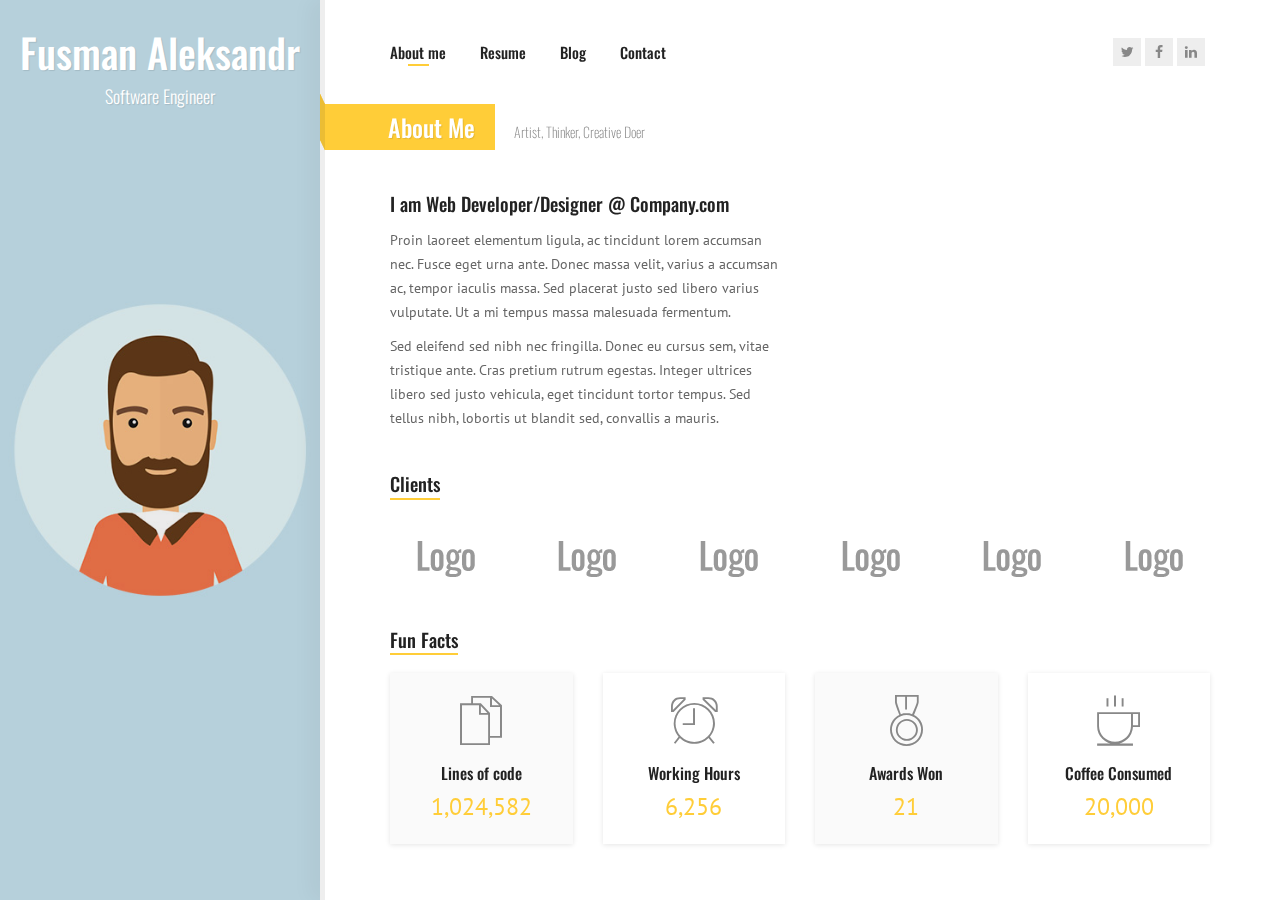
==== commit 553f4fb8: "Small fixes" ====
--- a/Sunshine - Responsive vCard Template v2/sunshine-html-template-blue/index.html
+++ b/Sunshine - Responsive vCard Template v2/sunshine-html-template-blue/index.html
@@ -5,12 +5,10 @@
     <meta http-equiv="X-UA-Compatible" content="IE=edge"> 
     <title>Sunshine - Responsive vCard Template</title>
     <meta name="viewport" content="width=device-width, initial-scale=1, maximum-scale=1" />
-    <meta name="description" content="Sunshine - Responsive vCard Template" />
-    <meta name="keywords" content="vcard, resposnive, retina, resume, jquery, css3, bootstrap, Sunshine, portfolio" />
-    <meta name="author" content="lmtheme" />
+    <meta name="description" content="Fusman Aleksnadr CV" />
     <link rel="shortcut icon" href="favicon.ico">
 
-    <link rel="stylesheet" href="css/bootstrap.css">
+    <link rel="stylesheet" href="css/bootstrap.min.css">
     <link rel="stylesheet" href="css/normalize.css">
     <link rel="stylesheet" href="css/transition-animations.css">
     <link rel="stylesheet" href="css/owl.carousel.css">
@@ -20,8 +18,6 @@
 
     <script src="js/jquery-2.1.3.min.js"></script>
     <script src="js/modernizr.custom.js"></script>
-
-    <script src='https://www.google.com/recaptcha/api.js'></script>
   </head>
 
   <body>
@@ -36,119 +32,76 @@
 
     <div id="page" class="page">
       <!-- Header -->
-      <header id="site_header" class="header mobile-menu-hide">
+      <header id="site_header" class="header">
         <div class="my-photo">
-          <img src="images/my_photo.png" alt="image">
+          <img src="images/my_photo.jpg" alt="image">
           <div class="mask"></div>
         </div>
 
         <div class="site-title-block">
-          <h1 class="site-title">Alex Smith</h1>
-          <p class="site-description">Web Designer</p>
-        </div>
-
-        <!-- Navigation & Social buttons -->
-        <div class="site-nav">
-          <!-- Main menu -->
-          <ul id="nav" class="site-main-menu">
-            <!-- About Me Subpage link -->
-            <li>
-              <a class="pt-trigger" href="#home" data-animation="58" data-goto="1">Home</a><!-- href value = data-id without # of .pt-page. Data-goto is the number of section -->
-            </li>
-            <!-- /About Me Subpage link -->
-            <!-- About Me Subpage link -->
-            <li>
-              <a class="pt-trigger" href="#about_me" data-animation="59" data-goto="2">About me</a>
-            </li>
-            <!-- /About Me Subpage link -->
-            <li>
-              <a class="pt-trigger" href="#resume" data-animation="60" data-goto="3">Resume</a>
-            </li>
-            <li>
-              <a class="pt-trigger" href="#portfolio" data-animation="61" data-goto="4">Portfolio</a>
-            </li>
-            <li>
-              <a class="pt-trigger" href="#blog" data-animation="58" data-goto="5">Blog</a>
-            </li>
-            <li>
-              <a class="pt-trigger" href="#contact" data-animation="59" data-goto="6">Contact</a>
-            </li>
-          </ul>
-          <!-- /Main menu -->
-
-          <!-- Social buttons -->
-          <ul class="social-links">
-            <li><a class="tip social-button" href="#" title="Twitter"><i class="fa fa-twitter"></i></a></li> <!-- Full list of social icons: http://fontawesome.io/icons/#brand -->
-            <li><a class="tip social-button" href="#" title="Facebook"><i class="fa fa-facebook"></i></a></li>
-            <li><a class="tip social-button" href="#" title="Google Plus"><i class="fa fa-google-plus"></i></a></li>
-            <!--<li><a class="tip social-button" href="#" title="Youtube"><i class="fa fa-youtube"></i></a></li>-->
-            <!--<li><a class="tip social-button" href="#" title="last.fm"><i class="fa fa-lastfm"></i></a></li>-->
-            <!--<li><a class="tip social-button" href="#" title="Dribbble"><i class="fa fa-dribbble"></i></a></li>-->
-          </ul>
-          <!-- /Social buttons -->
-        </div>
-        <!-- Navigation & Social buttons -->
-      </header>
-      <!-- /Header -->
-
-      <!-- Mobile Header -->
-      <div class="mobile-header mobile-visible">
-        <div class="mobile-logo-container">
-          <div class="mobile-site-title">Alex Smith</div>
+          <h1 class="site-title">Fusman Aleksandr</h1>
+          <p class="site-description">Software Engineer</p>
         </div>
 
         <a class="menu-toggle mobile-visible">
           <i class="fa fa-bars"></i>
         </a>
-      </div>
-      <!-- /Mobile Header -->
+      </header>
+      <!-- /Header -->
 
       <!-- Main Content -->
       <div id="main" class="site-main">
         <!-- Page changer wrapper -->
         <div class="pt-wrapper">
+          <!-- Navigation & Social buttons -->
+          <div class="site-nav mobile-menu-hide">
+            <!-- Main menu -->
+            <ul id="nav" class="site-main-menu">
+              <!-- About Me Subpage link -->
+              <li>
+                <a class="pt-trigger" href="#about_me" data-animation="58" data-goto="1">About me</a><!-- href value = data-id without # of .pt-page -->
+              </li>
+              <!-- /About Me Subpage link -->
+              <li>
+                <a class="pt-trigger" href="#resume" data-animation="59" data-goto="2">Resume</a>
+              </li>
+              <li>
+                <a class="pt-trigger" href="#blog" data-animation="61" data-goto="3">Blog</a>
+              </li>
+              <li>
+                <a class="pt-trigger" href="#contact" data-animation="58" data-goto="4">Contact</a>
+              </li>
+            </ul>
+            <!-- /Main menu -->
+
+            <!-- Social buttons -->
+            <ul class="social-links">
+              <li><a class="tip social-button" href="https://twitter.com/jjasper22" title="Twitter"><i class="fa fa-twitter"></i></a></li> <!-- Full list of social icons: http://fontawesome.io/icons/#brand -->
+              <li><a class="tip social-button" href="https://www.facebook.com/jasper22" title="Facebook"><i class="fa fa-facebook"></i></a></li>
+              <li><a class="tip social-button" href="https://www.linkedin.com/in/jasper22" title="LinkedIn"><i class="fa fa-linkedin"></i></a></li>
+              <!--<li><a class="tip social-button" href="#" title="Youtube"><i class="fa fa-youtube"></i></a></li>-->
+              <!--<li><a class="tip social-button" href="#" title="last.fm"><i class="fa fa-lastfm"></i></a></li>-->
+              <!--<li><a class="tip social-button" href="#" title="Dribbble"><i class="fa fa-dribbble"></i></a></li>-->
+            </ul>
+            <!-- /Social buttons -->
+          </div>
+          <!-- Navigation & Social buttons -->
+
           <!-- Subpages -->
           <div class="subpages">
-
-            <!-- Home Subpage -->
-            <section class="pt-page pt-page-1 section-with-bg section-paddings-0" style="background-image: url(images/home_page_bg_1.jpg);" data-id="home">
-              <div class="home-page-block-bg">
-                <div class="mask"></div>
-              </div>
-              <div class="home-page-block">
-                <div class="v-align">
-                  <h2>Alex Smith</h2>
-                  <div id="rotate" class="text-rotate">
-                    <div>
-                      <p class="home-page-description">Web Designer</p>
-                    </div>
-                    <div>
-                      <p class="home-page-description">Frontend-developer</p>
-                    </div>
-                  </div>
-
-                  <div class="block end" style="text-align: center">
-                    <ul class="info-list">
-                      <li><span class="title">Age</span><span class="value">29</span></li>
-                      <li><span class="title">Address</span><span class="value">88 Some Street, Some Town</span></li>
-                      <li><span class="title">e-mail</span><span class="value"><a href="mailto:email@example.com">email@example.com</a></span></li>
-                      <li><span class="title">Phone</span><span class="value">+0123 123 456 789</span></li>
-                      <li><span class="title">Freelance</span><span class="value available">Available</span></li>
-                    </ul>
-                  </div>
-                </div>
-              </div>
-            </section>
-            <!-- End of Home Subpage -->
-
             <!-- About Me Subpage -->
-            <section class="pt-page pt-page-2" data-id="about_me">
+            <section class="pt-page pt-page-1" data-id="about_me">
               <div class="section-title-block">
                 <h2 class="section-title">About Me</h2>
                 <h5 class="section-description">Artist, Thinker, Creative Doer</h5>
               </div>
 
               <div class="row">
+                <div class="col-sm-12 col-md-12 mobile-visible subpage-block">
+                  <div class="my-photo-small">
+                    <img src="images/my_photo.jpg" alt="image">
+                  </div>
+                </div>
                 <div class="col-sm-6 col-md-6 subpage-block">
                   <div class="general-info">
                     <h3>I am Web Developer/Designer @ Company.com</h3>
@@ -156,114 +109,7 @@
                     <p>Sed eleifend sed nibh nec fringilla. Donec eu cursus sem, vitae tristique ante. Cras pretium rutrum egestas. Integer ultrices libero sed justo vehicula, eget tincidunt tortor tempus. Sed tellus nibh, lobortis ut blandit sed, convallis a mauris.</p>
                   </div>
                 </div>
-
-                <div class="col-sm-6 col-md-6 subpage-block">
-                  <div class="block-title">
-                    <h3>Testimonials</h3>
-                  </div>
-                  <div class="testimonials owl-carousel">
-                    <!-- Testimonial 2 -->
-                    <div class="testimonial-item">
-                      <!-- Testimonial Content -->
-                      <div class="testimonial-content">
-                        <div class="testimonial-text">
-                          <p>"Proin auctor pulvinar tellus, et venenatis ligula pharetra eu. Duis dictum nisi sed pellentesque euismod."</p>
-                        </div>
-                      </div>            
-                      <!-- /Testimonial Content -->  
-                      <!-- Testimonial Author -->
-                      <div class="testimonial-credits">
-                        <!-- Picture -->
-                        <div class="testimonial-picture">
-                          <img src="images/testimonials/testimonila_photo_2.png" alt="">
-                        </div>              
-                        <!-- /Picture -->
-                        <!-- Testimonial author information -->
-                        <div class="testimonial-author-info">
-                          <p class="testimonial-author">Bryan Morris</p>
-                          <p class="testimonial-firm">Sun Foods</p>
-                        </div>
-                      </div>
-                      <!-- /Testimonial author information -->               
-                    </div>
-                    <!-- End of Testimonial 2 -->
-
-                    <!-- Testimonial 2 -->
-                    <div class="testimonial-item" style="width:100%">
-                      <!-- Testimonial Content -->
-                      <div class="testimonial-content">
-                        <div class="testimonial-text">
-                          <p>"Vivamus porta dapibus tristique. Suspendisse et arcu eget nisi convallis eleifend nec ac lorem."</p>
-                        </div>
-                      </div>            
-                      <!-- /Testimonial Content -->  
-                      <!-- Testimonial Author -->
-                      <div class="testimonial-credits">
-                        <!-- Picture -->
-                        <div class="testimonial-picture">
-                          <img src="images/testimonials/testimonial_photo_1.png" alt="">
-                        </div>              
-                        <!-- /Picture -->
-                        <!-- Testimonial author information -->
-                        <div class="testimonial-author-info">
-                          <p class="testimonial-author">John Doe</p>
-                          <p class="testimonial-firm">Apple Inc.</p>
-                        </div>
-                      </div>
-                      <!-- /Testimonial author information -->               
-                    </div>
-                    <!-- End of Testimonial 2 -->
-                  </div>
-                </div>
-              </div>
-
-              <!-- Services block -->
-              <div class="block-title">
-                <h3>Services</h3>
-              </div>
-
-              <div class="row">
-                <div class="col-sm-6 col-md-3 subpage-block">
-                  <div class="service-block"> 
-                    <div class="service-info">
-                      <img src="images/service/web_design.png" alt="Responsive Design">
-                      <h4>Web Design</h4>
-                      <p>Lorem ipsum dolor sit amet, consectetur adipisicing elit, sed do eiusmod tempor.</p>
-                    </div>
-                  </div>
-                </div>
-
-                <div class="col-sm-6 col-md-3 subpage-block">
-                  <div class="service-block"> 
-                    <div class="service-info">
-                      <img src="images/service/copywrite.png" alt="Copywriter">
-                      <h4>Copywriter</h4>
-                      <p>Lorem ipsum dolor sit amet, consectetur adipisicing elit, sed do eiusmod tempor.</p>
-                    </div>
-                  </div>
-                </div>
-
-                <div class="col-sm-6 col-md-3 subpage-block">
-                  <div class="service-block"> 
-                    <div class="service-info">
-                      <img src="images/service/ecommerce.png" alt="E-Commerce">
-                      <h4>E-Commerce</h4>
-                      <p>Lorem ipsum dolor sit amet, consectetur adipisicing elit, sed do eiusmod tempor.</p>
-                    </div>
-                  </div>
-                </div>
-
-                <div class="col-sm-6 col-md-3 subpage-block">
-                  <div class="service-block"> 
-                    <div class="service-info">
-                      <img src="images/service/management.png" alt="Management">
-                      <h4>Management</h4>
-                      <p>Lorem ipsum dolor sit amet, consectetur adipisicing elit, sed do eiusmod tempor.</p>
-                    </div>
-                  </div>
-                </div>
-              </div>
-              <!-- End of Services block -->
+              </div>
 
               <!-- Clients block -->
               <div class="block-title">
@@ -317,9 +163,9 @@
               <div class="row">
                 <div class="col-sm-6 col-md-3 subpage-block">
                   <div class="fun-fact-block gray-bg"> 
-                    <i class="pe-7s-icon pe-7s-smile"></i>
-                    <h4>Happy Clients</h4>
-                    <span class="fun-value">1,024</span>
+                    <i class="pe-7s-icon pe-7s-copy-file"></i>
+                    <h4>Lines of code</h4>
+                    <span class="fun-value">1,024,582</span>
                   </div>
                 </div>
 
@@ -352,10 +198,10 @@
             <!-- End of About Me Subpage -->
 
             <!-- Resume Subpage -->
-            <section class="pt-page pt-page-3" data-id="resume">
+            <section class="pt-page pt-page-2" data-id="resume">
               <div class="section-title-block">
                 <h2 class="section-title">Resume</h2>
-                <h5 class="section-description">6 Years of Experience</h5>
+                <h5 class="section-description">16 Years of Experience</h5>
               </div>
 
               <div class="row">
@@ -479,203 +325,8 @@
             </section>
             <!-- End Resume Subpage -->
 
-
-            <!-- Portfolio Subpage -->
-            <section class="pt-page pt-page-4" data-id="portfolio">
-              <div class="section-title-block">
-                <h2 class="section-title">Portfolio</h2>
-                <h5 class="section-description">My Best Works</h5>
-              </div>
-
-              <!-- Portfolio Content -->
-              <div class="portfolio-content">
-                            
-                <!-- Portfolio filter -->
-                <ul id="portfolio_filters" class="portfolio-filters">
-                  <li class="active">
-                    <a class="filter btn btn-sm btn-link active" data-group="all">All</a>
-                  </li>
-                  <li>
-                    <a class="filter btn btn-sm btn-link" data-group="media">Media</a>
-                  </li>
-                  <li>
-                    <a class="filter btn btn-sm btn-link" data-group="illustration">Illustration</a>
-                  </li>
-                  <li>
-                    <a class="filter btn btn-sm btn-link" data-group="video">Video</a>
-                  </li>
-                </ul>
-                <!-- End of Portfolio filter -->
-
-                <!-- Portfolio Grid -->
-                <div id="portfolio_grid" class="portfolio-grid portfolio-masonry masonry-grid-3">
-
-                  <!-- Portfolio Item 1 -->
-                  <figure class="item" data-groups='["all", "media"]'>
-                    <a class="ajax-page-load" href="portfolio-1.html">
-                      <img src="images/portfolio/1.jpg" alt="">
-                      <div>
-                        <h5 class="name">Project Name</h5>
-                        <small>Media</small>
-                        <i class="fa fa-file-text-o"></i>
-                      </div>
-                    </a>
-                  </figure>
-                  <!-- /Portfolio Item 1 -->
-
-                  <!-- Portfolio Item 2 -->
-                  <figure class="item" data-groups='["all", "video"]'>
-                    <a href="https://player.vimeo.com/video/97102654?autoplay=1" title="Praesent Dolor Ex" class="lightbox mfp-iframe">
-                      <img src="images/portfolio/2.jpg" alt="">
-                      <div>
-                        <h5 class="name">Project Name</h5>
-                        <small>Video</small>
-                        <i class="fa fa-video-camera"></i>
-                      </div>
-                    </a>
-                  </figure>
-                  <!-- /Portfolio Item 2 -->
-
-                  <!-- Portfolio Item 3 -->
-                  <figure class="item" data-groups='["all","illustration"]'>
-                    <a href="images/portfolio/3.jpg" class="lightbox" title="Duis Eu Eros Viverra">
-                      <img src="images/portfolio/3.jpg" alt="">
-                      <div>
-                        <h5 class="name">Project Name</h5>
-                        <small>Illustration</small>
-                        <i class="fa fa-image"></i>
-                      </div>
-                    </a>
-                  </figure>
-                  <!-- /Portfolio Item 3 -->
-
-                  <!-- Portfolio Item 4 -->
-                  <figure class="item" data-groups='["all", "media"]'>
-                    <a class="ajax-page-load" href="portfolio-1.html">
-                      <img src="images/portfolio/4.jpg" alt="">
-                      <div>
-                        <h5 class="name">Project Name</h5>
-                        <small>Media</small>
-                        <i class="fa fa-file-text-o"></i>
-                      </div>
-                    </a>
-                  </figure>
-                  <!-- /Portfolio Item 4 -->
-
-                  <!-- Portfolio Item 5 -->
-                  <figure class="item" data-groups='["all", "illustration"]'>
-                    <a href="images/portfolio/5.jpg" class="lightbox" title="Aliquam Condimentum Magna Rhoncus">
-                      <img src="images/portfolio/5.jpg" alt="">
-                      <div>
-                        <h5 class="name">Project Name</h5>
-                        <small>Illustration</small>
-                        <i class="fa fa-image"></i>
-                      </div>
-                    </a>
-                  </figure>
-                  <!-- /Portfolio Item 5 -->
-
-                  <!-- Portfolio Item 6 -->
-                  <figure class="item" data-groups='["all", "media"]'>
-                    <a class="ajax-page-load" href="portfolio-1.html">
-                      <img src="images/portfolio/6.jpg" alt="">
-                      <div>
-                        <h5 class="name">Project Name</h5>
-                        <small>Media</small>
-                        <i class="fa fa-file-text-o"></i>
-                      </div>
-                    </a>
-                  </figure>
-                  <!-- /Portfolio Item 6 -->
-
-                  <!-- Portfolio Item 7 -->
-                  <figure class="item" data-groups='["all", "video"]'>
-                    <a href="https://player.vimeo.com/video/97102654?autoplay=1" title="Nulla Facilisi" class="lightbox mfp-iframe">
-                      <img src="images/portfolio/7.jpg" alt="">
-                      <div>
-                        <h5 class="name">Project Name</h5>
-                        <small>Video</small>
-                        <i class="fa fa-video-camera"></i>
-                      </div>
-                    </a>
-                  </figure>
-                  <!-- /Portfolio Item 7 -->
-
-                  <!-- Portfolio Item 8 -->
-                  <figure class="item" data-groups='["all",  "media"]'>
-                    <a class="ajax-page-load" href="portfolio-1.html">
-                      <img src="images/portfolio/8.jpg" alt="">
-                      <div>
-                        <h5 class="name">Project Name</h5>
-                        <small>Media</small>
-                        <i class="fa fa-file-text-o"></i>
-                      </div>
-                    </a>
-                  </figure>
-                  <!-- /Portfolio Item 8 -->
-
-                  <!-- Portfolio Item 9 -->
-                  <figure class="item" data-groups='["all","illustration"]'>
-                    <a href="images/portfolio/9.jpg" class="lightbox" title="Mauris Neque Dolor">
-                      <img src="images/portfolio/9.jpg" alt="">
-                      <div>
-                        <h5 class="name">Project Name</h5>
-                        <small>Illustration</small>
-                        <i class="fa fa-image"></i>
-                      </div>
-                    </a>
-                  </figure>
-                  <!-- /Portfolio Item 9 -->
-
-                  <!-- Portfolio Item 10 -->
-                  <figure class="item" data-groups='["all", "video"]'>
-                    <a href="https://player.vimeo.com/video/97102654?autoplay=1" title="Donec Lectus Arcu" class="lightbox mfp-iframe">
-                      <img src="images/portfolio/10.jpg" alt="">
-                      <div>
-                        <h5 class="name">Project Name</h5>
-                        <small>Video</small>
-                        <i class="fa fa-video-camera"></i>
-                      </div>
-                    </a>
-                  </figure>
-                  <!-- /Portfolio Item 10 -->
-
-                  <!-- Portfolio Item 11 -->
-                  <figure class="item" data-groups='["all","illustration"]'>
-                    <a href="images/portfolio/11.jpg" class="lightbox" title="Duis Eu Eros Viverra">
-                      <img src="images/portfolio/11.jpg" alt="">
-                      <div>
-                        <h5 class="name">Project Name</h5>
-                        <small>Illustration</small>
-                        <i class="fa fa-image"></i>
-                      </div>
-                    </a>
-                  </figure>
-                  <!-- /Portfolio Item 11 -->
-
-                  <!-- Portfolio Item 12 -->
-                  <figure class="item" data-groups='["all","media"]'>
-                    <a class="ajax-page-load" href="portfolio-1.html">
-                      <img src="images/portfolio/12.jpg" alt="">
-                      <div>
-                        <h5 class="name">Project Name</h5>
-                        <small>Media</small>
-                        <i class="fa fa-file-text-o"></i>
-                      </div>
-                    </a>
-                  </figure>
-                  <!-- /Portfolio Item 12 -->
-                </div>
-                <!-- /Portfolio Grid -->
-
-              </div>
-              <!-- /Portfolio Content -->
-
-            </section>
-            <!-- /Portfolio Subpage -->
-
             <!-- Blog Subpage -->
-            <section class="pt-page pt-page-5" data-id="blog">
+            <section class="pt-page pt-page-3" data-id="blog">
               <div class="section-title-block">
                 <h2 class="section-title">Blog</h2>
                 <h5 class="section-description">My Diary</h5>
@@ -845,7 +496,7 @@
             <!-- End Blog Subpage -->
 
             <!-- Contact Subpage -->
-            <section class="pt-page pt-page-6" data-id="contact">
+            <section class="pt-page pt-page-4" data-id="contact">
               <div class="section-title-block">
                 <h2 class="section-title">Contact</h2>
                 <h5 class="section-description">Get in Touch</h5>
@@ -870,7 +521,7 @@
                       <i class="pe-7s-icon pe-7s-mail"></i>
                     </div>
                     <div class="ci-text">
-                      <h5>alexsmith@example.com</h5>
+                      <h5><a href="/cdn-cgi/l/email-protection" class="__cf_email__" data-cfemail="ff9e939a878c92968b97bf9a879e928f939ad19c9092">[email&#160;protected]</a></h5>
                     </div>
                   </div>
                   <div class="contact-info-block">
@@ -920,7 +571,7 @@
                           <i class="form-control-icon fa fa-comment"></i>
                           <div class="help-block with-errors"></div>
                       </div>
-
+                      
                       <div class="g-recaptcha" data-sitekey="6LdqmCAUAAAAAMMNEZvn6g4W5e0or2sZmAVpxVqI" data-callback="correctCaptcha"></div>
 
                       <input type="submit" class="button btn-send" value="Send message">
@@ -938,7 +589,7 @@
       <!-- /Main Content -->
     </div>
 
-    <script src="js/bootstrap.min.js"></script>
+    <script data-cfasync="false" src="/cdn-cgi/scripts/5c5dd728/cloudflare-static/email-decode.min.js"></script><script src="js/bootstrap.min.js"></script>
     <script src="js/page-transition.js"></script>
     <script src="js/imagesloaded.pkgd.min.js"></script>
     <script src="js/validator.js"></script>
--- a/Sunshine - Responsive vCard Template v2/sunshine-html-template-blue/css/main.css
+++ b/Sunshine - Responsive vCard Template v2/sunshine-html-template-blue/css/main.css
@@ -1,5 +1,5 @@
 /*
-* Template Name: Sunshine - Responsive vCard Template v2
+* Template Name: Sunshine - Responsive vCard Template
 * Author: LMPixels
 * Author URL: http://themeforest.net/user/LMPixels
 * Version: 2.1
@@ -14,17 +14,15 @@
 5. Site header (sidebar)
 6. Site content
 7. Subpages
-  7.1. Home subpage
-  7.2. About Me subpage
-  7.3. Resume subpage
-  7.4. Portfolio subpage
-  7.5. Blog subpage
-  7.6. Contact subpage
+  7.1. About Me subpage
+  7.2. Resume subpage
+  7.3. Portfolio subpage
+  7.4. Blog subpage
+  7.5. Contact subpage
 8. Sliders (testimonials & portfolio carousels)
 9. Portfolio Full info page
 10. Blog post page
 11. Media Queries
-12. Updates
 
 ============================================================================= */
 
@@ -39,8 +37,8 @@
 @import url('font-awesome.css'); /* Full icons list: http://fontawesome.io/icons/ */
 
 /* Google fonts */
-@import url("http://fonts.googleapis.com/css?family=Oswald:300,400,700");
-@import url("http://fonts.googleapis.com/css?family=PT+Sans:400,700,400italic,700italic&subset=latin,latin-ext,cyrillic");
+@import url("https://fonts.googleapis.com/css?family=Oswald:300,400,700");
+@import url("https://fonts.googleapis.com/css?family=PT+Sans:400,700,400italic,700italic&subset=latin,latin-ext,cyrillic");
 
 
 /* ============================================================================= 
@@ -121,7 +119,7 @@
   line-height: 1.2;
   border: 0;
   outline: 0;
-  border: 2px solid #2fc0d1;
+  border: 2px solid #ffcd38;
   color: #222;
   text-shadow: none;
   background: none;
@@ -134,7 +132,7 @@
 
 input[type=submit]:hover, input[type=submit]:focus, input[type=button]:focus, button:hover, button:focus, a.button:hover, a.button:focus {
   color: #fff;
-  background-color: #2fc0d1;
+  background-color: #ffcd38;
 }
 /* /Buttons */
 
@@ -181,7 +179,7 @@
   left: 50%;
   right: 50%;
   bottom: 0;
-  background: #2fc0d1;
+  background: #ffcd38;
   height: 2px;
   -webkit-transition-property: left, right;
   transition-property: left, right;
@@ -209,7 +207,7 @@
 }
 
 .form-control:focus + .form-control-icon {
-  color: #2fc0d1;
+  color: #ffcd38;
 }
 
 /* Placeholders */
@@ -260,12 +258,6 @@
 .subpage-block {
   margin-bottom: 30px;
 }
-
-.text-rotate {
-  display: block;
-}
-
-
 
 /* ============================================================================= 
 3. Page loadig animation
@@ -300,7 +292,7 @@
   display: inline-block;
   position: absolute;
   top: 0;
-  background-color: #2fc0d1;
+  background-color: #ffcd38;
   border-radius: 100%;
   -webkit-animation: bounce 2.0s infinite ease-in-out;
   animation: bounce 2.0s infinite ease-in-out;
@@ -356,13 +348,13 @@
   width: 100%;
   height: 100%;
   padding: 0;
-  padding-left: 15px;
   overflow-x: hidden;
   overflow-y: auto;
-  -webkit-box-sizing: border-box;
-  -moz-box-sizing: border-box;
-  box-sizing: border-box;
-  background-color: #f5f5f5;
+  margin-left: -5px;
+  padding-right: 5px;
+  -webkit-box-sizing: content-box;
+  -moz-box-sizing: content-box;
+  box-sizing: content-box;
 }
 
 .pt-wrapper.scroll-auto {
@@ -383,8 +375,7 @@
   opacity: 0;
   top: auto;
   left: 0;
-  padding: 50px 70px 50px;
-  background-color: #fff;
+  padding: 0 70px 50px;
   visibility: hidden;
   -webkit-backface-visibility: hidden;
   -moz-backface-visibility: hidden;
@@ -395,6 +386,8 @@
   -webkit-transform-style: preserve-3d;
   -moz-transform-style: preserve-3d;
   transform-style: preserve-3d;
+  -webkit-transition-duration: 0.55s;
+  transition-duration: 0.55s;
 }
 
 .no-js .pt-page {
@@ -403,6 +396,7 @@
 
 .pt-page * {
   height: 0;
+  opacity: 0;
 }
 
 .pt-page .portfolio-grid,
@@ -418,10 +412,9 @@
 .pt-page-current,
 .no-js .pt-page {
   visibility: visible;
-  z-index: 90;
+  z-index: 1;
   opacity: 1;
   height: auto;
-  min-height: 100%;
 }
 
 .pt-page.pt-page-current .portfolio-grid,
@@ -432,6 +425,7 @@
 .pt-page-current *,
 .no-js .pt-page * {
   height: auto;
+  opacity: 1;
 }
 
 .no-js body {
@@ -462,28 +456,11 @@
 }
 
 .subpages {
-  position: relative;
-  width: 100%;
-  height: 100%;
+  width: 100%;
+  position: absolute;
   -webkit-perspective: 1500px;
   -moz-perspective: 1500px;
   perspective: 1500px;
-}
-
-.section-with-bg {
-  -webkit-backface-visibility: hidden; /* Chrome, Safari, Opera */
-  backface-visibility: hidden;
-  background-attachment: fixed;
-  background-position: 50%;
-  background-size: cover;
-  -webkit-background-size: cover;
-  background-attachment: scroll;
-  background-position: center center;
-  background-repeat: no-repeat;
-}
-
-.section-paddings-0 {
-  padding: 0;
 }
 /* /Page changer */
 
@@ -492,60 +469,80 @@
 ============================================================================= */
 .header {
   position: fixed;
-  width: 22%;
+  width: 25%;
   height: 100%;
-  background-color: #fff;
-  overflow: auto;
+  overflow: hidden;
 }
 
 .my-photo {
-  position: relative;
-  margin: 30px auto 20px;
-  max-width: 110px;
+  position: absolute;
+  height: 100%;
+  width: 100%;
   text-align: center;
   z-index: 0;
 }
 
+.my-photo-small {
+  display: none;
+}
+
 .my-photo img {
-  position: relative;
-  border-radius: 200px;
-  border: 2px solid #e5e5e5;
+  display: block;
+  margin: 0 auto;
+  height: 100%;
+  max-width: none;
+  min-height: 550px;
+  position: absolute;
+  top: 0;
+  left: 50%;
+  transform: translate(-50%, 0);
+}
+
+.my-photo .mask {
+  position: absolute;
+  top: 0;
+  bottom: 0;
+  left: 0;
+  right: 0;
+  background-color: rgba(0,0,0,0.08)
 }
 
 .site-title-block {
   position: relative;
   z-index: 1;
-  margin: 20px 20px 10px;
+  margin: 30px 20px 10px;
   text-align: center;
 }
 
 .site-title {
-  color: #222;
-  font-size: 30px;
+  color: #fff;
+  font-size: 40px;
   font-weight: 500;
   line-height: 1.1em;
   margin: 15px 0 0 0;
+  text-shadow: 1px 1px 1px rgba(0,0,0,0.1);
 }
 
 p.site-description {
-  color: #9c9c9c;
-  font-size: 16px;
+  color: #fff;
+  font-size: 18px;
   font-weight: 300;
   font-family: Oswald, Helvetica, sans-serif;
   margin: 10px 0;
+  text-shadow: 1px 1px 1px rgba(0,0,0,0.1);
 }
 
 /* Social links */
 ul.social-links {
-  display: block;
+  display: inline-block;
+  float: right;
   list-style: none;
-  margin: 40px 0 0;
+  margin: 8px 0 0;
   padding: 0;
-  text-align: center;
 }
 
 ul.social-links li {
-  display: inline-block;
+  float: left;
   margin: 0;
   padding: 0;
 }
@@ -562,7 +559,7 @@
 
 ul.social-links li a:hover {
   color: #fff;
-  background-color: #2fc0d1;
+  background-color: #ffcd38;
 }
 
 ul.social-links li a i {
@@ -575,7 +572,7 @@
 }
 
 ul.social-links li a:hover {
-  color: #2fc0d1;
+  color: #ffcd38;
 }
 
 ul.social-links li:last-child a {
@@ -610,69 +607,63 @@
 ============================================================================= */
 .site-main {
   height: 100%;
-  margin-left: 22%;
+  margin-left: 25%;
   position: relative;
   background-color: #fff;
+  border-left: 5px solid #eee;
+  -webkit-box-shadow: -10px 0px 20px 0px rgba(0,0,0,0.04);
+  -moz-box-shadow: -10px 0px 20px 0px rgba(0,0,0,0.04);
+  box-shadow: -10px 0px 20px 0px rgba(0,0,0,0.04);
 }
 
 /* Main menu */
 .site-nav {
   display: block;
-  padding: 25px 0 30px;
+  padding: 30px 70px;
 }
 .site-main-menu {
-  display: block;
+  display: inline-block;
   padding: 0;
   margin: 0;
   font-family: Oswald, Helvetica, sans-serif;
 }
 
 .site-main-menu li {
-  display: block;
-  position: relative;
-  padding: 0;
-  text-align: center;
+  display: inline-block;
+  position: relative;
+  padding: 10px 15px;
+}
+
+.site-main-menu li:first-child {
+  padding-left: 0;
 }
 
 .site-main-menu li a,
 .site-main-menu li a:hover {
-  display: block;
-  position: relative;
-  padding: 10px 20px;
-  text-align: center;
   color: #222;
   font-size: 15px;
   font-weight: 500;
   position: relative;
   text-decoration: none;
-  border-bottom: 1px solid #f5f5f5;
   outline: none;
-}
-
-.site-main-menu li:first-child a {
-  border-top: 1px solid #f5f5f5;
-}
-
-.site-main-menu li a:hover,
-.site-main-menu li.active a {
-  background-color: #fcfcfc;
 }
 
 .site-main-menu li a:hover:after,
 .site-main-menu li.active a:after {
   display: block;
   position: absolute;
+  left: 0;
   right: 0;
-  bottom: 0;
+  bottom: -3px;
   content: '';
-  width: 3px;
-  height: 100%;
+  width: 21px;
+  height: 2px;
   margin: 0 auto;
   background-color: #eee;
 }
 
 .site-main-menu li.active a:after {
-  background-color: #2fc0d1;
+  background-color: #ffcd38;
 }
 /* /Main menu */
 
@@ -684,9 +675,9 @@
 .section-title {
   display: inline-block;
   position: relative;
-  margin: 0 0 0 -80px;
-  padding: 10px 20px 10px 78px;
-  background-color: #2fc0d1;
+  margin: 0 0 0 -65px;
+  padding: 10px 20px 10px 63px;
+  background-color: #ffcd38;
   color: #fff;
   line-height: 1.1em;
   font-weight: 500;
@@ -695,14 +686,19 @@
 
 .section-title:after {
   display: block;
-  width: 10px;
-  height: 0px;
-  position: absolute;
-  bottom: -10px;
-  left: 0px;
+  width: 5px;
+  height: 100%;
+  position: absolute;
+  bottom: 5px;
+  left: -5px;
   content: "";
-  border-bottom: 10px solid transparent;
-  border-right: 10px solid #28a9b8;
+  border: 1px solid #ebbd34;
+  transform: skew(0deg,65deg);
+  -ms-transform: skew(0deg,65deg);
+  -webkit-transform: skew(0deg,65deg);
+  -o-transform: skew(0deg,65deg);
+  -moz-transform: skew(0deg,65deg);
+  background: #ebbd34;
 }
 
 .section-description {
@@ -725,54 +721,22 @@
   width: 100%;
   height: 2px;
   margin-top: -1px;
-  background-color: #2fc0d1;
-}
-
+  background-color: #ffcd38;
+}
 
 
 /* ============================================================================= 
 7. Subpages
 ============================================================================= */
+
 /* =======================================
-7.1. Home subpage
+7.1. About Me subpage
 ======================================= */
-.home-page-block-bg .mask {
-  position: absolute;
-  background: rgba(55,55,55,0.7);
-  top: 0;
-  bottom: 0;
-  left: 0;
-  right: 0;
-}
-
-.home-page-block {
-  position: relative;
-  display: table;
-  width: 100%;
-  height: 100vh;
-  z-index: 1;
-}
-
-.home-page-block h2 {
-  color: #fff;
-  text-align: center;
-  font-size: 70px;
-  margin: 0;
-}
-
-.home-page-description {
-  color: #fff;
-  font-size: 21px;
-  font-weight: 300;
-  font-family: Oswald, Helvetica, sans-serif;
-  margin: 5px 0;
-  text-align: center;
-}
-
-.v-align {
-  display: table-cell;
-  vertical-align: middle;
-}
+/* About me General info */
+.general-info {
+
+}
+/* /About me General info */
 
 /* About me list */
 .info-list {
@@ -798,39 +762,14 @@
   display: block;
   width: 100%;
   height: 2px;
-  background-color: #2fc0d1;
+  background-color: #ffcd38;
 }
 
 .info-list li .value {
-  font-family: 'PT Sans', Helvetica, sans-serif;
+  font-family: 'PT Sans';
   min-width: 250px;
 }
 /* /About me list */
-
-.home-page-block .info-list {
-  display: inline-block;
-  text-align: left;
-}
-
-.home-page-block .info-list li {
-  padding: 6px 0;
-}
-
-.home-page-block .info-list li,
-.home-page-block .info-list li span.title,
-.home-page-block .info-list li a {
-  color: #eee;
-  font-size: 16px;
-}
-
-/* =======================================
-7.2. About Me subpage
-======================================= */
-/* About me General info */
-.general-info {
-
-}
-/* /About me General info */
 
 /* Services */
 .service-block {
@@ -845,7 +784,7 @@
 
 .service-icon {
   font-size: 70px;
-  color: #2fc0d1;
+  color: #ffcd38;
   margin: 0 0 18px;
 }
 /* /Services */
@@ -901,16 +840,11 @@
   font-weight: 300;
   display: block;
   margin: 10px 0;
-  color: #2fc0d1;
+  color: #ffcd38;
 }
 /* /Fun Facts */
 
 /* Testimonials */
-.testimonials {
-  width: 100%;
-  overflow: hidden;
-}
-
 .testimonial-item {
   width: 100%;
   margin: 0 auto;
@@ -940,6 +874,7 @@
 
 .testimonial-content {
   padding-left: 50px;
+  overflow: hidden;
   width: 100%;
   height: auto;
 }
@@ -994,7 +929,7 @@
 
 
 /* =======================================
-7.3. Resume subpage
+7.2. Resume subpage
 ======================================= */
 /* Timeline  */
 .timeline {
@@ -1026,20 +961,24 @@
   line-height: 1.1em;
   margin: 0 0 3px;
   background-color: #9bd952;
-  padding: 5px 8px 5px 30px;
-  margin-left: -30px;
+  padding: 5px 8px 5px 23px;
+  margin-left: -23px;
 }
 
 .event-date:after {
   display: block;
-  width: 5px;
-  height: 0px;
-  position: absolute;
-  bottom: -5px;
-  left: 0px;
+  width: 3px;
+  height: 100%;
+  position: absolute;
+  bottom: 3px;
+  left: -3px;
   content: "";
-  border-bottom: 5px solid transparent;
-  border-right: 5px solid #8cc44b;;
+  transform: skew(0deg,65deg);
+  -ms-transform: skew(0deg,65deg);
+  -webkit-transform: skew(0deg,65deg);
+  -o-transform: skew(0deg,65deg);
+  -moz-transform: skew(0deg,65deg);
+  background: #8cc44b;
 }
 
 .event-name {
@@ -1072,7 +1011,7 @@
 
 .skill-container {
   background-color: transparent;
-  border: 2px solid #2fc0d1;
+  border: 2px solid #ffcd38;
   -moz-border-radius: 8px;
   -webkit-border-radius: 8px;
   border-radius: 8px;
@@ -1085,7 +1024,7 @@
 }
 
 .skill-percentage {
-  background-color: #2fc0d1;
+  background-color: #ffcd38;
   border: 2px solid #fff;
   -moz-border-radius: 9px;
   -webkit-border-radius: 9px;
@@ -1141,7 +1080,7 @@
 
 
 /* =======================================
-7.4. Portfolio subpage
+7.3. Portfolio subpage
 ======================================= */
 .page-ajax-loaded {
   display: none;
@@ -1151,7 +1090,7 @@
   bottom: 0;
   right: 0;
   left: 0;
-  z-index: 9999;
+  z-index: 999;
   overflow: auto;
 }
 
@@ -1194,7 +1133,7 @@
 
 .portfolio-filters li.active a,
 .portfolio-filters li.active a:hover {
-  background-color: #2fc0d1;
+  background-color: #ffcd38;
   color: #fff;
 }
 
@@ -1253,7 +1192,7 @@
   width: 100%;
   height: 2px;
   margin: 0 auto;
-  background-color: #2fc0d1;
+  background-color: #ffcd38;
 }
 .portfolio-grid figure a div small {
   color: #eee;
@@ -1285,7 +1224,7 @@
 /* End of Direction-Aware Hover Effect */
 
 /* =======================================
-7.5. Blog subpage
+7.4. Blog subpage
 ======================================= */
 /* Blog */
 .blog-masonry {
@@ -1334,7 +1273,7 @@
 
 .blog-card .post-date {
   display: inline-block;
-  background-color: #2fc0d1;
+  background-color: #ffcd38;
   padding: 0.3em;
   text-align: center;
   position: absolute;
@@ -1451,7 +1390,7 @@
 
 
 /* =======================================
-7.6. Contact subpage
+7.5. Contact subpage
 ======================================= */
 /* Contact info */
 .contact-info-block {
@@ -1516,7 +1455,7 @@
 .testimonials.owl-carousel .owl-nav .owl-prev:hover,
 .testimonials.owl-carousel .owl-nav .owl-next:hover {
   color: #fff;
-  background-color: #2fc0d1;
+  background-color: #ffcd38;
 }
 
 .testimonials.owl-carousel .owl-nav .owl-prev:before,
@@ -1656,7 +1595,7 @@
 }
 
 .portfolio-nav .portfolio-close-button a:hover {
-  background-color: #2fc0d1;
+  background-color: #ffcd38;
   color: #fff;
 }
 
@@ -1701,7 +1640,7 @@
 }
 
 .project-general-info .fa {
-  color: #2fc0d1;
+  color: #ffcd38;
   margin-right: 5px;
 }
 
@@ -1726,7 +1665,7 @@
 
 .share-buttons a:hover {
   color: #fff;
-  background-color: #2fc0d1;
+  background-color: #ffcd38;
 }
 
 .share-buttons a:last-child {
@@ -1769,9 +1708,8 @@
   height: auto;
 }
 
-.blog-post-page .page-wrapper {
-  position: relative;
-  border-left: 15px solid #f5f5f5;
+.blog-post-page  .page-wrapper {
+  position: relative;
 }
 
 .blog-back-button {
@@ -1805,12 +1743,12 @@
 .blog-back-button:hover,
 .blog-back-button:visited:hover {
   color: #fff;
-  background-color: #2fc0d1;
+  background-color: #ffcd38;
 }
 
 .blog-back-button:hover:after,
 .blog-back-button:visited:hover:after {
-  background: #28a9b8;
+  background: #ebbd34;
 }
 
 .blog-back-button i {
@@ -1879,7 +1817,7 @@
 }
 
 .post-comments .media-footer a:hover {
-  color: #2fc0d1;
+  color: #ffcd38;
 }
 
 .blog-post-content .divider {
@@ -1899,18 +1837,9 @@
 ============================================================================= */
 
 @media only screen and (max-width: 1200px) {
-  .header {
-    width: 26%;
-  }
-
-  .site-main {
-    margin-left: 26%;
-  }
-
   .portfolio-grid figure {
     width: 33.33333%;
   }
-
   .blog-masonry .item {
     width: 50%;
   }
@@ -1923,49 +1852,23 @@
   }
 
   .header {
-    width: 100%;
-    max-width: 320px;
-    height: calc(100% - 50px);
-    top: 50px;
-    z-index: 999;
-    -webkit-box-shadow: 5px 0px 20px 0px rgba(0,0,0,0.1);
-    -moz-box-shadow: 5px 0px 20px 0px rgba(0,0,0,0.1);
-    box-shadow: 5px 0px 20px 0px rgba(0,0,0,0.1);
-    -webkit-transition: all 0.66s ease-in-out;
-    -moz-transition: all 0.66s ease-in-out;
-    -o-transition: all 0.66s ease-in-out;
-    -ms-transition: all 0.66s ease-in-out;
-    transition: all 0.66s ease-in-out;
-  }
-
-  .my-photo {
-    margin-top: 30px;
-  }
-
-  .site-title {
-    font-size: 27px;
-  }
-
-  .mobile-header {
     position: fixed;
     width: 100%;
     height: 50px;
     border-bottom: 1px solid #f5f5f5;
     background-color: #fff;
-    z-index: 1000;
-  }
-
-  .mobile-logo-container {
+    z-index: 100;
+  }
+
+  .site-title-block {
     margin: 0 20px;
     text-align: left;
   }
 
-  .mobile-site-title {
+  .site-title-block .site-title {
     display: inline-block;
     float: left;
     font-size: 18px;
-    font-weight: 500;
-    font-family: Oswald, Helvetica, sans-serif;
     margin: 0;
     line-height: 50px;
   }
@@ -1976,6 +1879,29 @@
 
   .subpage-block {
     margin-bottom: 40px;
+  }
+
+  .my-photo {
+    display: none;
+  }
+
+  .my-photo img {
+    display: none;
+  }
+
+  .my-photo-small {
+    display: block;
+    width: 200px;
+    height: 200px;
+    border-radius: 50%;
+    margin: 0 auto 40px;
+  }
+
+  .my-photo-small img {
+    display: block;
+    width: 100%;
+    height: auto;
+    border-radius: 50%;
   }
 
   .site-main {
@@ -1991,10 +1917,13 @@
     box-shadow: none;
   }
 
+  .site-main-menu {
+    text-align: center;
+  }
+
   .section-title-block {
     margin-left: 0;
     margin-right: 0;
-    margin-bottom: 30px;
   }
 
   .section-title {
@@ -2032,22 +1961,53 @@
   }
 
   .pt-page {
-    padding: 25px 20px 60px;
+    padding: 15px 20px 60px;
+  }
+
+  .site-nav {
+    display: block;
+    width: 100%;
+    max-height: calc(100% - 50px);
+    position: fixed;
+    padding: 5px 20px;
+    top: auto;
+    left: 0;
+    z-index: 99;
+    background-color: #fff;
+    overflow: auto;
+    -webkit-box-shadow: -10px 0px 20px 0px rgba(0,0,0,0.1);
+    -moz-box-shadow: -10px 0px 20px 0px rgba(0,0,0,0.1);
+    box-shadow: -10px 0px 20px 0px rgba(0,0,0,0.1);
+    -webkit-transition: all 0.66s ease-in-out;
+    -moz-transition: all 0.66s ease-in-out;
+    -o-transition: all 0.66s ease-in-out;
+    -ms-transition: all 0.66s ease-in-out;
+    transition: all 0.66s ease-in-out;
+  }
+
+  .site-nav .site-main-menu {
+    display: block;
+  }
+
+  ul.social-links {
+    display: block;
+    text-align: center;
+    float: none;
+    margin: 15px 0;
+  }
+
+  ul.social-links li {
+    float: none;
+    display: inline-block;
   }
 
   .mobile-menu-hide {
-    margin-left: -100%;
-    -webkit-box-shadow: none;
-    -moz-box-shadow: none;
-    box-shadow: none;
-  }
-
-  .home-page-block h2 {
-    font-size: 60px;
-  }
-
-  .home-page-description {
-    font-size: 18px;
+    margin-top: -100%;
+  }
+
+  .site-main-menu li {
+    display: block;
+    padding: 10px 0;
   }
 
   .blog-post-content {
@@ -2055,24 +2015,12 @@
     padding-left: 20px;
     padding-right: 20px;
   }
-
-  .blog-post-page .page-wrapper {
-    border-left: 0;
-  }
 }
 
 @media only screen and (max-width: 769px) {
   .portfolio-grid figure {
     width: 50%;
   }
-
-  .home-page-block h2 {
-    font-size: 50px;
-  }
-
-  .home-page-description {
-    font-size: 18px;
-  }
 }
 
 @media only screen and (max-width: 600px) {
@@ -2085,16 +2033,7 @@
   .portfolio-grid figure {
     width: 100%;
   }
-
-  .home-page-block h2 {
-    font-size: 40px;
-  }
-
-  .home-page-description {
-    font-size: 16px;
-  }
-}
-
+}
 
 /* ============================================================================= 
 12. Updates
@@ -2103,3 +2042,168 @@
 .g-recaptcha {
   margin-bottom: 20px;
 }
+
+/*
+* LMPixels templates demo panel
+* Author: LMPixels (Linar Miftakhov)
+* Author URL: http://themeforest.net/user/lmpixels
+* Version: 1.0
+*/
+
+a.lm-demo-panel-switcher {
+	position: fixed;
+	background-color: #fff;
+	font-size: 18px;
+	line-height: 1em;
+	text-decoration: none;
+	color: #fff;
+	padding: 10px 12px;
+	top: 120px;
+	border: 1px solid #d5d5d5;
+	z-index:100;
+	outline: 0;
+	-webkit-transition: all 0.2s linear;
+    -moz-transition: all 0.2s linear;
+    -o-transition: all 0.2s linear;
+    transition: all 0.2s linear;
+	-webkit-transform: translateZ(0);
+    -moz-transform: translateZ(0);
+    -ms-transform: translateZ(0);
+    -o-transform: translateZ(0);
+    transform: translateZ(0);
+}
+
+a.lm-demo-panel-switcher i {
+	color: #ffcd38;
+	-webkit-transition: all 0.3s ease-in-out;
+    -moz-transition: all 0.3s ease-in-out;
+    transition: all 0.3s ease-in-out;
+}
+
+a.lm-demo-panel-switcher:hover i {
+	 -webkit-transform: rotate(360deg);
+    -moz-transform: rotate(360deg);
+    transform: rotate(360deg);
+}
+
+a.lm-demo-panel-switcher.left {
+	left: 0;
+	border-left: 0;
+	border-top-right-radius: 5px;
+	-moz-border-radius-topright: 5px;
+	-webkit-border-top-right-radius: 5px;
+	-moz-border-radius-bottomright: 5px;
+	-webkit-border-bottom-right-radius: 5px;
+	border-bottom-right-radius: 5px;
+}
+
+a.lm-demo-panel-switcher.right {
+	right: 0;
+	border-right: 0;
+	border-bottom-left-radius: 5px;
+	border-top-left-radius: 5px;
+	-moz-border-radius-bottomleft: 5px;
+	-moz-border-radius-topleft: 5px;
+	-webkit-border-bottom-left-radius:5px;
+	-webkit-border-top-left-radius: 5px;
+}
+
+.lm-demo-panel {
+	display:  block;
+	position: absolute;
+	top: 168px;
+	position: fixed;
+	opacity: 0;
+	visibility: hidden;
+	background: #fff;
+	width: 160px;
+	height: auto;
+	z-index:1999;
+	padding: 15px 15px 20px;
+	border: 1px solid #d5d5d5;
+	-webkit-transition: all 0.3s ease-in-out;
+    -moz-transition: all 0.3s ease-in-out;
+    -o-transition: all 0.3s ease-in-out;
+    transition: all 0.3s ease-in-out;
+}
+
+.lm-demo-panel.left {
+	left: 0;
+	margin-left: -160px;
+	border-left: 0;
+	-webkit-transition: all 0.3s ease-in-out;
+    -moz-transition: all 0.3s ease-in-out;
+    -o-transition: all 0.3s ease-in-out;
+    transition: all 0.3s ease-in-out;
+}
+
+.lm-demo-panel.right {
+	right: 0;
+	margin-right: -160px;
+	border-right: 0;
+}
+
+.lm-demo-panel.left.active,
+.lm-demo-panel.right.active {
+	margin-left: 0;
+	margin-right: 0;
+	opacity: 1;
+	visibility: visible;
+	-webkit-transition: all 0.3s ease-in-out;
+    -moz-transition: all 0.3s ease-in-out;
+    -o-transition: all 0.3s ease-in-out;
+    transition: all 0.3s ease-in-out;
+}
+
+.lm-demo-panel .demo-panel-title {
+	font-size: 16px;
+	text-align: center;
+	color: inherit;
+	margin-bottom: 12px;
+}
+
+/* preview */
+.lm-demo-panel .preview {
+	position: relative;
+	float: left;
+	width: 29%;
+	height: 29%;
+	margin: 2%;
+	padding: 1px;
+}
+
+.lm-demo-panel .preview.current {
+
+}
+
+.lm-demo-panel .current {
+	position: absolute;
+  	display:inline-block;
+  	left: 50%;
+  	top: 50%;
+  	margin-top: -4px;
+  	margin-left: -2px;
+}
+  
+.lm-demo-panel .current:after{
+    content: '';
+    display: block;
+    width: 5px;
+    height: 8px;
+    border: solid #fff;
+    border-width: 0 2px 2px 0;
+    -webkit-transform: rotate(45deg);
+    transform: rotate(45deg);
+}
+
+#style_switcher_panel h4{
+	margin-top: 10px;
+	margin-bottom: 2px;
+}
+
+#color1 { background: #ffcd38; }
+#color2 { background: #e65959; }
+#color3 { background: #34c7a9; }
+#color4 { background: #a878ff; }
+#color5 { background: #f9966f; }
+#color6 { background: #2fc0d1; }